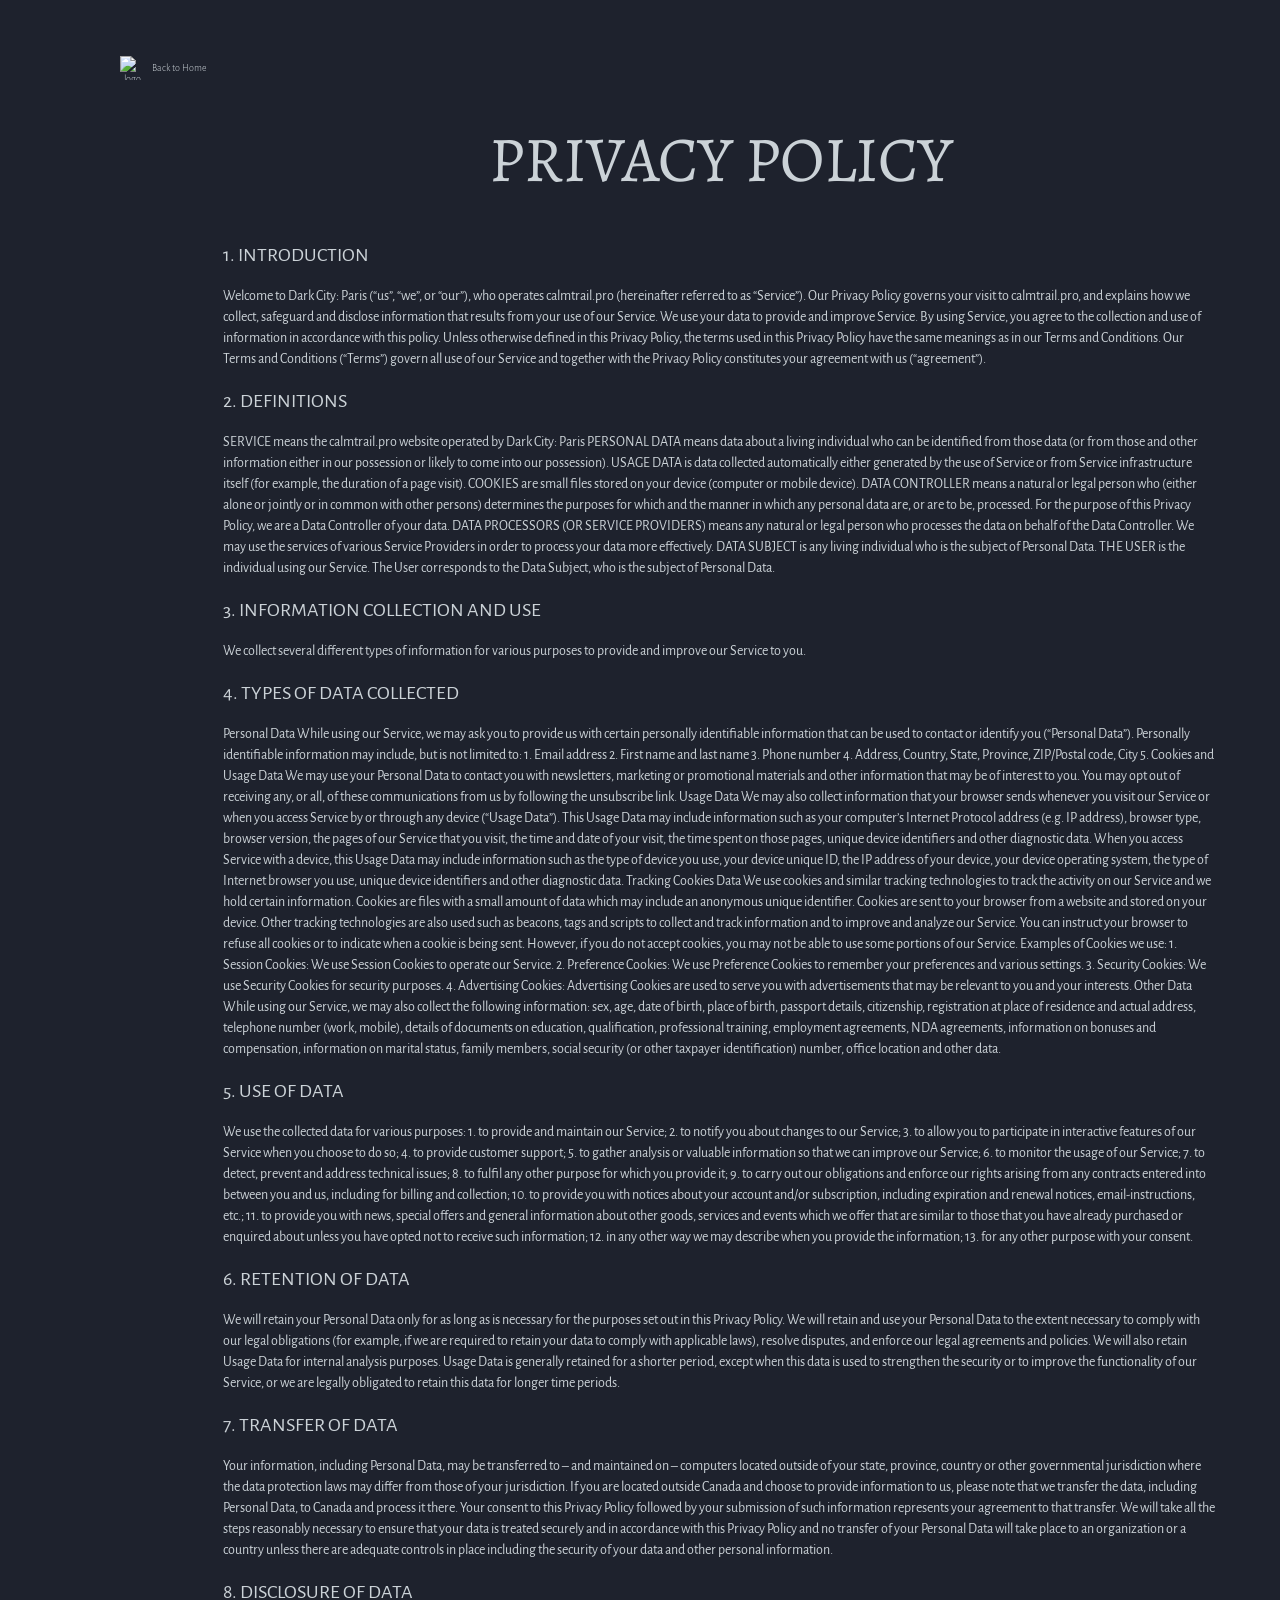
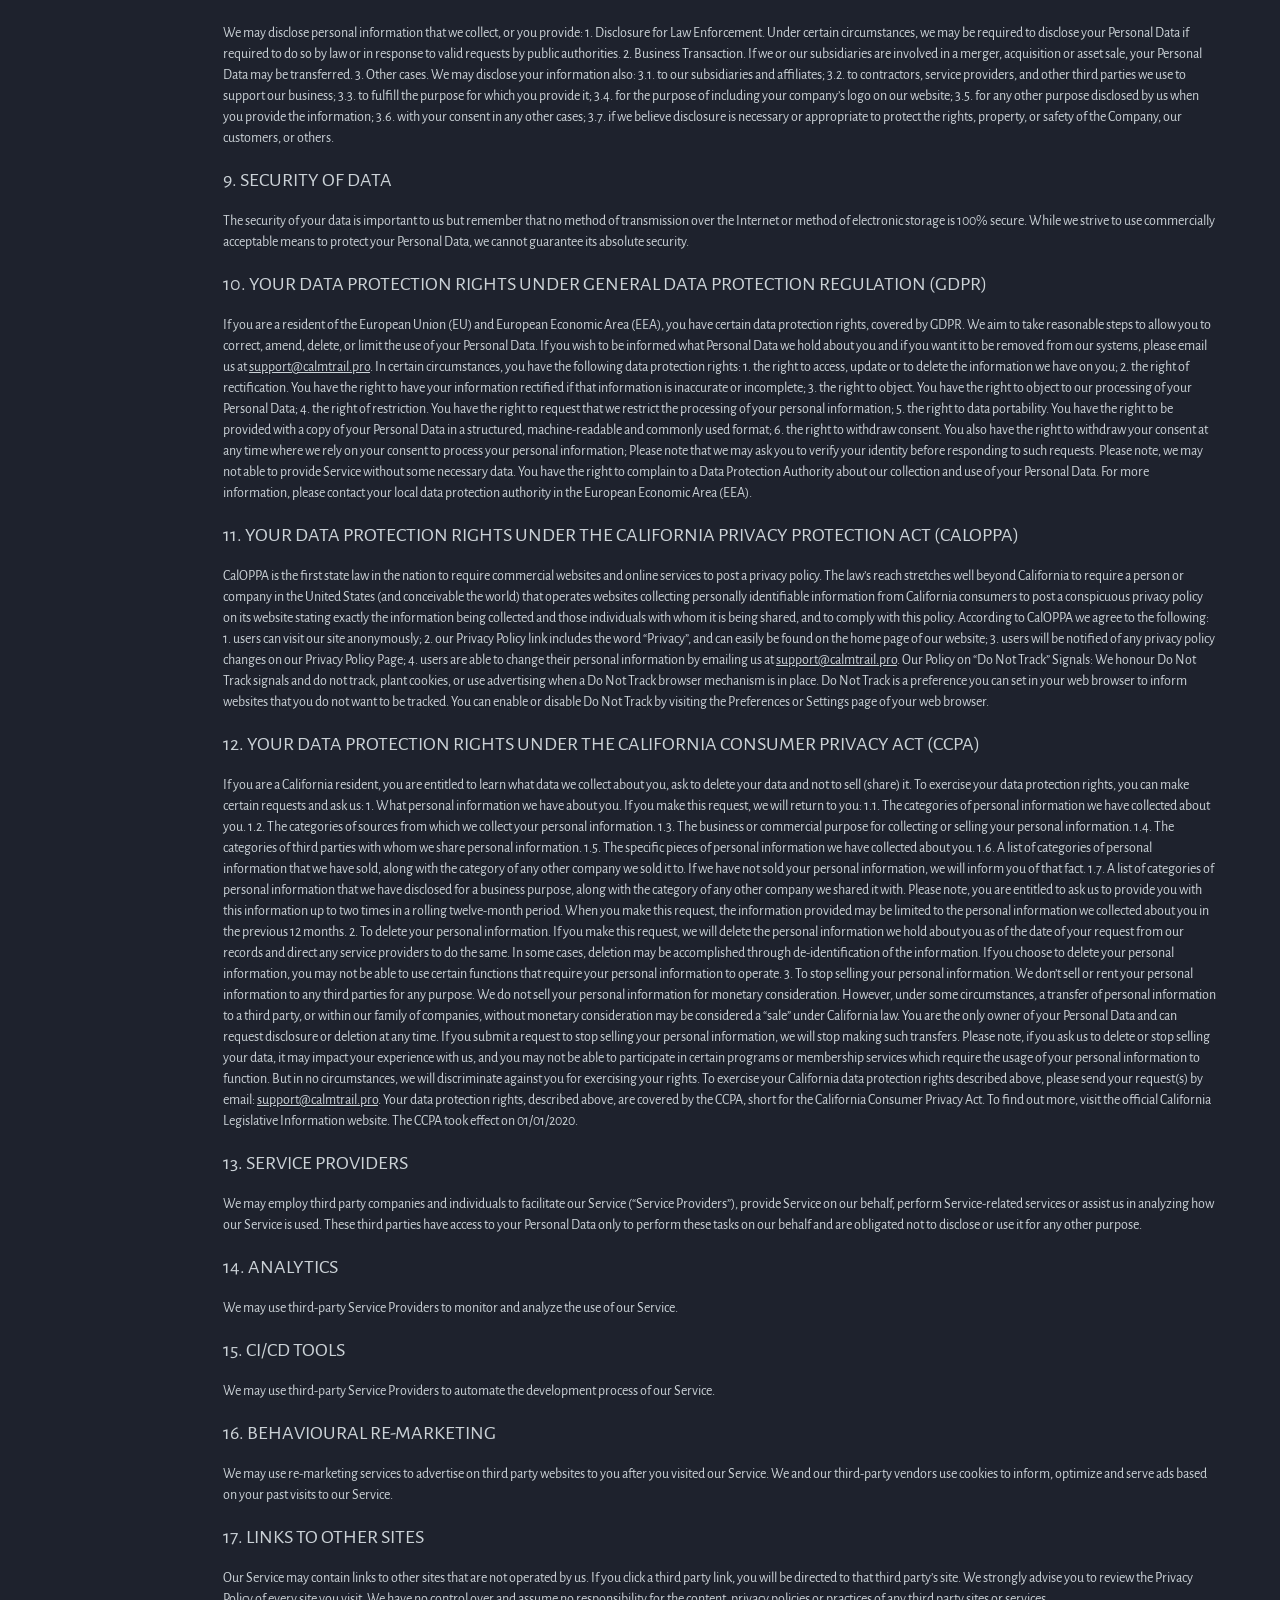
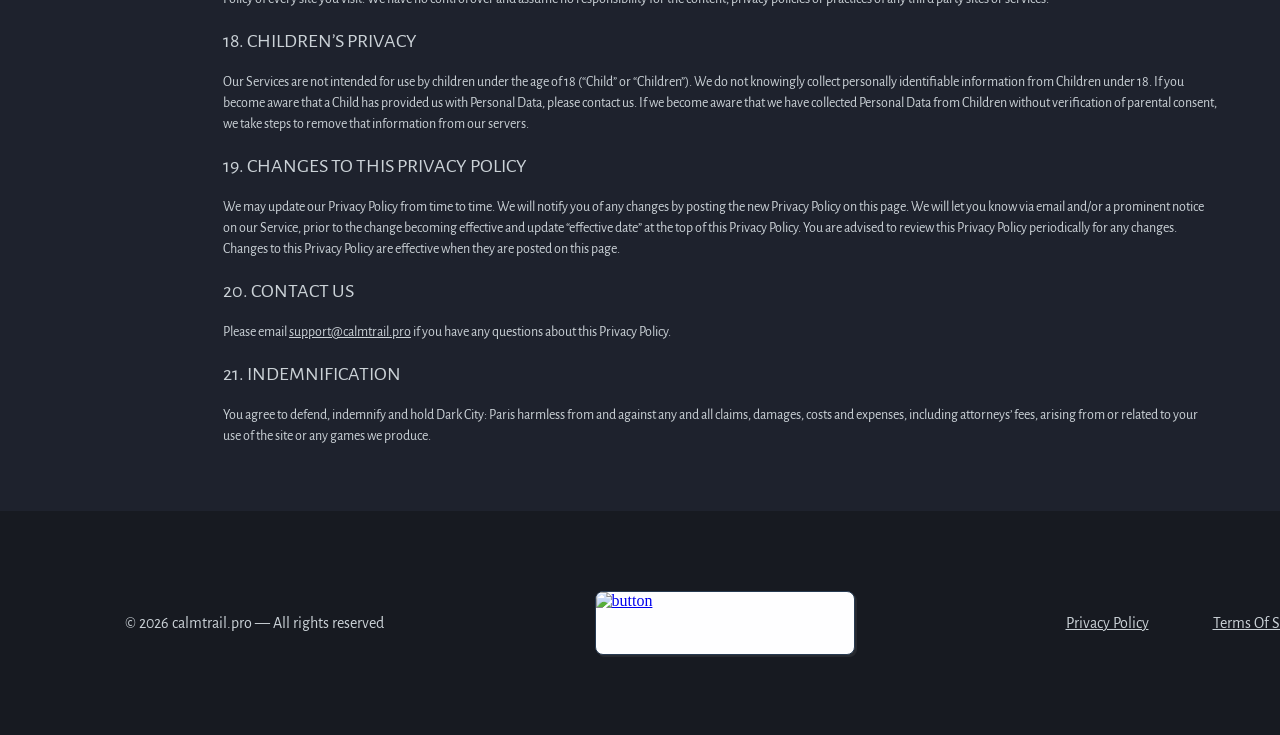
==== policy.html @ 18d8246d "1" ====
<!doctype html>
<html lang="en">
  <head>
    <meta charset="UTF-8" />
    <meta name="viewport" content="width=device-width, initial-scale=1.0" />

    <title>Privacy Policy</title>
    <link rel="icon" href="img/fav_500.png" />
    <link rel="stylesheet" type="text/css" href="slick/slick.css" />
    <link rel="stylesheet" href="css/main.css" />
  </head>

  <body>
    <header class="o-l-header o-l-header-terms">
      <div class="o-l-header-background"></div>
      <nav class="o-l-navigation">
        <ul class="o-l-navigation-list-terms">
          <li class="o-l-navigation-item">
            <a href="/" class="o-l-header-terms-img">
              <img
                class=" "
                alt="logo"
                src="img/back.png"
                style="width: 24px; height: 24px"
              />Back to Home
            </a>
          </li>
        </ul>
      </nav>
    </header>

    <main style="background: #1e222d">
      <section>
        <div class="o-l-policy-terms-container">
          <h1>Privacy Policy</h1>

          <h3>1. Introduction</h3>

          Welcome to <span class="name">Dark City: Paris</span> (“us”, “we”, or
          “our”), who operates
          <span class="app-domain">calmtrail.pro</span> (hereinafter referred to
          as “Service”). Our Privacy Policy governs your visit to
          <span class="app-domain">calmtrail.pro</span>, and explains how we
          collect, safeguard and disclose information that results from your use
          of our Service. We use your data to provide and improve Service. By
          using Service, you agree to the collection and use of information in
          accordance with this policy. Unless otherwise defined in this Privacy
          Policy, the terms used in this Privacy Policy have the same meanings
          as in our Terms and Conditions. Our Terms and Conditions (“Terms”)
          govern all use of our Service and together with the Privacy Policy
          constitutes your agreement with us (“agreement”).

          <h3>2. Definitions</h3>

          SERVICE means the
          <span class="app-domain">calmtrail.pro</span> website operated by
          <span class="name">Dark City: Paris</span> PERSONAL DATA means data
          about a living individual who can be identified from those data (or
          from those and other information either in our possession or likely to
          come into our possession). USAGE DATA is data collected automatically
          either generated by the use of Service or from Service infrastructure
          itself (for example, the duration of a page visit). COOKIES are small
          files stored on your device (computer or mobile device). DATA
          CONTROLLER means a natural or legal person who (either alone or
          jointly or in common with other persons) determines the purposes for
          which and the manner in which any personal data are, or are to be,
          processed. For the purpose of this Privacy Policy, we are a Data
          Controller of your data. DATA PROCESSORS (OR SERVICE PROVIDERS) means
          any natural or legal person who processes the data on behalf of the
          Data Controller. We may use the services of various Service Providers
          in order to process your data more effectively. DATA SUBJECT is any
          living individual who is the subject of Personal Data. THE USER is the
          individual using our Service. The User corresponds to the Data
          Subject, who is the subject of Personal Data.

          <h3>3. Information Collection and Use</h3>

          We collect several different types of information for various purposes
          to provide and improve our Service to you.

          <h3>4. Types of Data Collected</h3>

          Personal Data While using our Service, we may ask you to provide us
          with certain personally identifiable information that can be used to
          contact or identify you (“Personal Data”). Personally identifiable
          information may include, but is not limited to: 1. Email address 2.
          First name and last name 3. Phone number 4. Address, Country, State,
          Province, ZIP/Postal code, City 5. Cookies and Usage Data We may use
          your Personal Data to contact you with newsletters, marketing or
          promotional materials and other information that may be of interest to
          you. You may opt out of receiving any, or all, of these communications
          from us by following the unsubscribe link. Usage Data We may also
          collect information that your browser sends whenever you visit our
          Service or when you access Service by or through any device (“Usage
          Data”). This Usage Data may include information such as your
          computer’s Internet Protocol address (e.g. IP address), browser type,
          browser version, the pages of our Service that you visit, the time and
          date of your visit, the time spent on those pages, unique device
          identifiers and other diagnostic data. When you access Service with a
          device, this Usage Data may include information such as the type of
          device you use, your device unique ID, the IP address of your device,
          your device operating system, the type of Internet browser you use,
          unique device identifiers and other diagnostic data. Tracking Cookies
          Data We use cookies and similar tracking technologies to track the
          activity on our Service and we hold certain information. Cookies are
          files with a small amount of data which may include an anonymous
          unique identifier. Cookies are sent to your browser from a website and
          stored on your device. Other tracking technologies are also used such
          as beacons, tags and scripts to collect and track information and to
          improve and analyze our Service. You can instruct your browser to
          refuse all cookies or to indicate when a cookie is being sent.
          However, if you do not accept cookies, you may not be able to use some
          portions of our Service. Examples of Cookies we use: 1. Session
          Cookies: We use Session Cookies to operate our Service. 2. Preference
          Cookies: We use Preference Cookies to remember your preferences and
          various settings. 3. Security Cookies: We use Security Cookies for
          security purposes. 4. Advertising Cookies: Advertising Cookies are
          used to serve you with advertisements that may be relevant to you and
          your interests. Other Data While using our Service, we may also
          collect the following information: sex, age, date of birth, place of
          birth, passport details, citizenship, registration at place of
          residence and actual address, telephone number (work, mobile), details
          of documents on education, qualification, professional training,
          employment agreements, NDA agreements, information on bonuses and
          compensation, information on marital status, family members, social
          security (or other taxpayer identification) number, office location
          and other data.

          <h3>5. Use of Data</h3>

          We use the collected data for various purposes: 1. to provide and
          maintain our Service; 2. to notify you about changes to our Service;
          3. to allow you to participate in interactive features of our Service
          when you choose to do so; 4. to provide customer support; 5. to gather
          analysis or valuable information so that we can improve our Service;
          6. to monitor the usage of our Service; 7. to detect, prevent and
          address technical issues; 8. to fulfil any other purpose for which you
          provide it; 9. to carry out our obligations and enforce our rights
          arising from any contracts entered into between you and us, including
          for billing and collection; 10. to provide you with notices about your
          account and/or subscription, including expiration and renewal notices,
          email-instructions, etc.; 11. to provide you with news, special offers
          and general information about other goods, services and events which
          we offer that are similar to those that you have already purchased or
          enquired about unless you have opted not to receive such information;
          12. in any other way we may describe when you provide the information;
          13. for any other purpose with your consent.

          <h3>6. Retention of Data</h3>

          We will retain your Personal Data only for as long as is necessary for
          the purposes set out in this Privacy Policy. We will retain and use
          your Personal Data to the extent necessary to comply with our legal
          obligations (for example, if we are required to retain your data to
          comply with applicable laws), resolve disputes, and enforce our legal
          agreements and policies. We will also retain Usage Data for internal
          analysis purposes. Usage Data is generally retained for a shorter
          period, except when this data is used to strengthen the security or to
          improve the functionality of our Service, or we are legally obligated
          to retain this data for longer time periods.

          <h3>7. Transfer of Data</h3>

          Your information, including Personal Data, may be transferred to – and
          maintained on – computers located outside of your state, province,
          country or other governmental jurisdiction where the data protection
          laws may differ from those of your jurisdiction. If you are located
          outside Canada and choose to provide information to us, please note
          that we transfer the data, including Personal Data, to Canada and
          process it there. Your consent to this Privacy Policy followed by your
          submission of such information represents your agreement to that
          transfer. We will take all the steps reasonably necessary to ensure
          that your data is treated securely and in accordance with this Privacy
          Policy and no transfer of your Personal Data will take place to an
          organization or a country unless there are adequate controls in place
          including the security of your data and other personal information.

          <h3>8. Disclosure of Data</h3>

          We may disclose personal information that we collect, or you provide:
          1. Disclosure for Law Enforcement. Under certain circumstances, we may
          be required to disclose your Personal Data if required to do so by law
          or in response to valid requests by public authorities. 2. Business
          Transaction. If we or our subsidiaries are involved in a merger,
          acquisition or asset sale, your Personal Data may be transferred. 3.
          Other cases. We may disclose your information also: 3.1. to our
          subsidiaries and affiliates; 3.2. to contractors, service providers,
          and other third parties we use to support our business; 3.3. to
          fulfill the purpose for which you provide it; 3.4. for the purpose of
          including your company’s logo on our website; 3.5. for any other
          purpose disclosed by us when you provide the information; 3.6. with
          your consent in any other cases; 3.7. if we believe disclosure is
          necessary or appropriate to protect the rights, property, or safety of
          the Company, our customers, or others.

          <h3>9. Security of Data</h3>

          The security of your data is important to us but remember that no
          method of transmission over the Internet or method of electronic
          storage is 100% secure. While we strive to use commercially acceptable
          means to protect your Personal Data, we cannot guarantee its absolute
          security.

          <h3>
            10. Your Data Protection Rights Under General Data Protection
            Regulation (GDPR)
          </h3>

          If you are a resident of the European Union (EU) and European Economic
          Area (EEA), you have certain data protection rights, covered by GDPR.
          We aim to take reasonable steps to allow you to correct, amend,
          delete, or limit the use of your Personal Data. If you wish to be
          informed what Personal Data we hold about you and if you want it to be
          removed from our systems, please email us at
          <a href="mailto:support@calmtrail.pro"
            ><span class="domain">support@calmtrail.pro</span></a
          >. In certain circumstances, you have the following data protection
          rights: 1. the right to access, update or to delete the information we
          have on you; 2. the right of rectification. You have the right to have
          your information rectified if that information is inaccurate or
          incomplete; 3. the right to object. You have the right to object to
          our processing of your Personal Data; 4. the right of restriction. You
          have the right to request that we restrict the processing of your
          personal information; 5. the right to data portability. You have the
          right to be provided with a copy of your Personal Data in a
          structured, machine-readable and commonly used format; 6. the right to
          withdraw consent. You also have the right to withdraw your consent at
          any time where we rely on your consent to process your personal
          information; Please note that we may ask you to verify your identity
          before responding to such requests. Please note, we may not able to
          provide Service without some necessary data. You have the right to
          complain to a Data Protection Authority about our collection and use
          of your Personal Data. For more information, please contact your local
          data protection authority in the European Economic Area (EEA).

          <h3>
            11. Your Data Protection Rights under the California Privacy
            Protection Act (CalOPPA)
          </h3>

          CalOPPA is the first state law in the nation to require commercial
          websites and online services to post a privacy policy. The law’s reach
          stretches well beyond California to require a person or company in the
          United States (and conceivable the world) that operates websites
          collecting personally identifiable information from California
          consumers to post a conspicuous privacy policy on its website stating
          exactly the information being collected and those individuals with
          whom it is being shared, and to comply with this policy. According to
          CalOPPA we agree to the following: 1. users can visit our site
          anonymously; 2. our Privacy Policy link includes the word “Privacy”,
          and can easily be found on the home page of our website; 3. users will
          be notified of any privacy policy changes on our Privacy Policy Page;
          4. users are able to change their personal information by emailing us
          at
          <a href="mailto:support@calmtrail.pro"
            ><span class="domain">support@calmtrail.pro</span></a
          >. Our Policy on “Do Not Track” Signals: We honour Do Not Track
          signals and do not track, plant cookies, or use advertising when a Do
          Not Track browser mechanism is in place. Do Not Track is a preference
          you can set in your web browser to inform websites that you do not
          want to be tracked. You can enable or disable Do Not Track by visiting
          the Preferences or Settings page of your web browser.

          <h3>
            12. Your Data Protection Rights under the California Consumer
            Privacy Act (CCPA)
          </h3>

          If you are a California resident, you are entitled to learn what data
          we collect about you, ask to delete your data and not to sell (share)
          it. To exercise your data protection rights, you can make certain
          requests and ask us: 1. What personal information we have about you.
          If you make this request, we will return to you: 1.1. The categories
          of personal information we have collected about you. 1.2. The
          categories of sources from which we collect your personal information.
          1.3. The business or commercial purpose for collecting or selling your
          personal information. 1.4. The categories of third parties with whom
          we share personal information. 1.5. The specific pieces of personal
          information we have collected about you. 1.6. A list of categories of
          personal information that we have sold, along with the category of any
          other company we sold it to. If we have not sold your personal
          information, we will inform you of that fact. 1.7. A list of
          categories of personal information that we have disclosed for a
          business purpose, along with the category of any other company we
          shared it with. Please note, you are entitled to ask us to provide you
          with this information up to two times in a rolling twelve-month
          period. When you make this request, the information provided may be
          limited to the personal information we collected about you in the
          previous 12 months. 2. To delete your personal information. If you
          make this request, we will delete the personal information we hold
          about you as of the date of your request from our records and direct
          any service providers to do the same. In some cases, deletion may be
          accomplished through de-identification of the information. If you
          choose to delete your personal information, you may not be able to use
          certain functions that require your personal information to operate.
          3. To stop selling your personal information. We don’t sell or rent
          your personal information to any third parties for any purpose. We do
          not sell your personal information for monetary consideration.
          However, under some circumstances, a transfer of personal information
          to a third party, or within our family of companies, without monetary
          consideration may be considered a “sale” under California law. You are
          the only owner of your Personal Data and can request disclosure or
          deletion at any time. If you submit a request to stop selling your
          personal information, we will stop making such transfers. Please note,
          if you ask us to delete or stop selling your data, it may impact your
          experience with us, and you may not be able to participate in certain
          programs or membership services which require the usage of your
          personal information to function. But in no circumstances, we will
          discriminate against you for exercising your rights. To exercise your
          California data protection rights described above, please send your
          request(s) by email:
          <a href="mailto:support@calmtrail.pro"
            ><span class="domain">support@calmtrail.pro</span></a
          >. Your data protection rights, described above, are covered by the
          CCPA, short for the California Consumer Privacy Act. To find out more,
          visit the official California Legislative Information website. The
          CCPA took effect on 01/01/2020.

          <h3>13. Service Providers</h3>

          We may employ third party companies and individuals to facilitate our
          Service (“Service Providers”), provide Service on our behalf, perform
          Service-related services or assist us in analyzing how our Service is
          used. These third parties have access to your Personal Data only to
          perform these tasks on our behalf and are obligated not to disclose or
          use it for any other purpose.

          <h3>14. Analytics</h3>

          We may use third-party Service Providers to monitor and analyze the
          use of our Service.

          <h3>15. CI/CD tools</h3>

          We may use third-party Service Providers to automate the development
          process of our Service.

          <h3>16. Behavioural Re-marketing</h3>

          We may use re-marketing services to advertise on third party websites
          to you after you visited our Service. We and our third-party vendors
          use cookies to inform, optimize and serve ads based on your past
          visits to our Service.

          <h3>17. Links to Other Sites</h3>

          Our Service may contain links to other sites that are not operated by
          us. If you click a third party link, you will be directed to that
          third party’s site. We strongly advise you to review the Privacy
          Policy of every site you visit. We have no control over and assume no
          responsibility for the content, privacy policies or practices of any
          third party sites or services.

          <h3>18. Children’s Privacy</h3>

          Our Services are not intended for use by children under the age of 18
          (“Child” or “Children”). We do not knowingly collect personally
          identifiable information from Children under 18. If you become aware
          that a Child has provided us with Personal Data, please contact us. If
          we become aware that we have collected Personal Data from Children
          without verification of parental consent, we take steps to remove that
          information from our servers.

          <h3>19. Changes to This Privacy Policy</h3>

          We may update our Privacy Policy from time to time. We will notify you
          of any changes by posting the new Privacy Policy on this page. We will
          let you know via email and/or a prominent notice on our Service, prior
          to the change becoming effective and update “effective date” at the
          top of this Privacy Policy. You are advised to review this Privacy
          Policy periodically for any changes. Changes to this Privacy Policy
          are effective when they are posted on this page.

          <h3>20. Contact Us</h3>

          Please email
          <a href="mailto:support@calmtrail.pro"
            ><span class="domain">support@calmtrail.pro</span></a
          >
          if you have any questions about this Privacy Policy.

          <h3>21. Indemnification</h3>

          You agree to defend, indemnify and hold
          <span class="name">Dark City: Paris</span> harmless from and against
          any and all claims, damages, costs and expenses, including attorneys’
          fees, arising from or related to your use of the site or any games we
          produce.
        </div>
      </section>
    </main>

    <footer class="o-l-footer" style="margin: auto; background: #171a21">
      <div class="o-l-footer-container">
        <p class="o-l-footer-copyright o-l-footer-copyright-two">
          © 2026 calmtrail.pro — All rights reserved
        </p>
        <a
          target="_blank"
          href="https://play.google.com/store/apps/details?id=com.ffsvideogames.dc6&hl=en&gl=us"
        >
          <img
            class="o-l-home-img o-l-footer-img"
            src="/img/1.png"
            alt="button"
          />
        </a>

        <div class="o-l-footer-wrapper">
          <a class="o-l-footer-text" href="/policy.html">Privacy Policy</a>
          <a class="o-l-footer-text" href="/terms.html">Terms Of Service </a>
        </div>
        <p class="o-l-footer-copyright o-l-footer-copyright-one">
          © 2026 calmtrail.pro — All rights reserved
        </p>
      </div>
    </footer>
    <script src="js/mobile-menu.js"></script>
  </body>
</html>
---- css/main.css ----
@import url("https://fonts.googleapis.com/css2?family=Alegreya+SC:ital,wght@0,400;0,500;0,700;0,800;0,900;1,400;1,500;1,700;1,800;1,900&family=Alegreya+Sans:ital,wght@0,100;0,300;0,400;0,500;0,700;0,800;0,900;1,100;1,300;1,400;1,500;1,700;1,800;1,900&display=swap");

*,
*::before,
*::after {
  box-sizing: border-box;
}
html {
  scroll-behavior: smooth;
}

body {
  margin: 0;
  background: #171a21;

  color: #cbd2d7;
}

h1,
h2,
h3,
h4,
h5,
h6,
p {
  margin: 0;
}

ul,
ol {
  margin: 0;
  padding: 0;
  list-style: none;
}
dl,
dt,
dd {
  margin: 0;
  padding: 0;
}
img {
  display: block;
  height: auto;
}
figure {
  margin: 0;
  padding: 0;
  border: 0;
}
.list {
  list-style: none;
}

button,
a {
  cursor: pointer;
}

.button:hover {
  scale: 120%;
}

.o-l-header.is-open .o-l-header-background {
  left: 0;
}
.o-l-header-button-wrapper {
  margin-left: auto;
}
.o-l-header-icon {
  display: none;
}

.o-l-header-icon-button {
  display: -webkit-box;
  display: -ms-flexbox;
  display: flex;
  background-color: transparent;
  border: none;
  border-radius: 50%;
}
.o-l-navigation-list.is-open {
  right: 0;
}
.o-l-header-icon-menu {
  display: block;
}

.o-l-header-icon-button.is-open .o-l-header-icon-menu {
  display: none;
}

.o-l-header-icon-button.is-open .o-l-header-icon-close {
  display: block;
}

.o-l-header {
  position: fixed;
  width: 100%;
  z-index: 5;
  transition: background-color 0.3s ease;
  background: transparent;
  display: flex;
  height: 48px;
  background: #171a21;
}

.o-l-header-background {
  position: absolute;
  top: 0;
  right: 0;
  bottom: 0;
  left: 100%;
  z-index: -1;
  transition: left 0.3s ease;
  background: #171a21;
}
.o-l-header.is-open .o-l-header-background {
  left: 0;
}
.o-l-header-button-wrapper {
  margin-right: auto;
  display: flex;
  align-items: center;
  justify-content: space-between;
}

.o-l-header-icon-menu {
  display: block;
}

.o-l-header-icon-button.is-open .o-l-header-icon-menu {
  display: none;
}

.o-l-header-icon-button.is-open .o-l-header-icon-close {
  display: block;
}

.o-l-navigation {
  display: -ms-flexbox;
  -webkit-box-orient: vertical;
  -webkit-box-direction: normal;
  -ms-flex-direction: column;
  flex-direction: column;
  -webkit-box-align: center;
  -ms-flex-align: center;
  align-items: center;
  -webkit-box-flex: 1;
  -ms-flex: 1;
  flex: 1;
  padding: 12px 24px;
  position: relative;
}

.o-l-navigation-list {
  display: flex;
  flex-direction: column;
  align-items: center;
  position: absolute;
  top: 100%;
  right: -100%;
  width: 100%;
  height: auto;
  transition: 0.3s;
  z-index: 999;
  padding: 56px 32px;

  gap: 24px;
  background: #171a21;
}

.o-l-navigation-list.is-open {
  right: 0;
}

.o-l-navigation-link {
  transition: all 0.3s ease-in-out;
  text-decoration: none;
  background: #171a21;
  color: #cbd2d7;
  border-bottom: 1px solid transparent;
  width: 311px;
  padding-top: 8px;
  padding-bottom: 8px;
  display: block;
  text-align: center;
  font-family: Alegreya Sans;
  font-weight: 400;
  font-style: Regular;
  font-size: 16px;
  leading-trim: NONE;
  line-height: 100%;
  letter-spacing: 0%;
}

.o-l-navigation-link:hover,
.o-l-navigatioт-link:focus {
  border-bottom: 1px solid #eccf4e;
}

.o-l-header.is-open {
  background-color: transparent;
}

.o-l-navigation-img {
  display: none;
}
.o-l-header-terms {
  background-color: transparent;
  padding-top: 12px;
}
.o-l-header-terms-img {
  display: flex;
  align-items: center;
  gap: 8px;
  font-family: Alegreya Sans;
  font-weight: 300;
  font-style: Light;
  font-size: 10px;
  leading-trim: NONE;
  line-height: 150%;
  letter-spacing: 0%;
  text-align: center;
  color: #cbd2d7;
  text-decoration: none;
}
@media screen and (min-width: 1201px) {
  .o-l-navigation-img {
    display: block;
    margin-right: 440px;
  }

  .o-l-policy-terms-header-icon-menu {
    display: none;
  }
  .o-l-header-button-wrapper {
    display: none;
  }
  .o-l-header {
    width: 100%;
    height: 70px;
    padding: 0;
    display: flex;
    align-items: center;
    justify-content: center;
    z-index: 1000;
  }

  .o-l-header-icon-button {
    display: none;
  }
  .o-l-navigation {
    display: flex;
    flex-direction: row;
    flex: 1;
    padding: 0;
    width: 1440px;
    padding: 0 120px;
    margin: auto;
  }

  .o-l-navigation-list {
    background-color: transparent;
    flex-direction: row;
    display: flex;
    position: static;
    width: 1440px;
    margin: auto;
    padding-block: 0;
    flex: 1;
    gap: 0px;
    height: 0px;
    display: flex;
    justify-content: center;
    align-items: center;
    justify-content: center;
    padding: 0;
  }

  .o-l-navigation-link {
    width: fit-content;
    font-family: Alegreya Sans;
    font-weight: 400;
    font-style: Regular;
    font-size: 12px;
    leading-trim: NONE;
    line-height: 100%;
    letter-spacing: 0%;
    text-wrap: nowrap;
    padding: 8px 16px;
  }

  .o-l-navigation-item-desk {
    display: none;
  }
  .o-l-header-terms {
    background-color: transparent;
    padding-top: 56px;
  }
}

.o-l-home {
  width: 375px;
  height: 811px;
  background-repeat: no-repeat;
  background-size: cover;
  background-position: center;
  background-image: url("/img/1.\ Home\ mob.png");
  margin: auto;
}
.o-l-home-container {
  width: 375px;

  padding: 96px 26px 0px;
  margin: auto;
}

.o-l-home-title {
  font-family: Alegreya SC;
  font-weight: 400;
  font-style: Regular;
  font-size: 40px;
  leading-trim: NONE;
  line-height: 130%;
  letter-spacing: 0%;
  text-align: center;
  text-transform: uppercase;
}

.o-l-home-text {
  font-family: Alegreya SC;
  font-weight: 400;
  font-style: Regular;
  font-size: 24px;
  leading-trim: NONE;
  line-height: 150%;
  letter-spacing: 0%;
  text-align: center;
  padding: 48px 0 311px;
}
.o-l-home-img {
  transition: all 0.3s ease-in-out;
  box-shadow: 2px 2px 1px 0px #40434966;
  border: 1px solid #273a51;
  background: #fefeff;
  width: 260px;
  height: 64px;
  border-radius: 8px;
  border-width: 1px;
  margin: auto;
}

.o-l-home-img:hover {
  transform: scale(1.1);
  background: linear-gradient(180deg, #fefeff 0%, #cbd2d7 100%);
}

@media screen and (min-width: 1201px) {
  .o-l-home {
    width: auto;
    height: 848px;
    background-image: url("/img/1.\ HOME.png");
  }
  .o-l-home-container {
    width: 1440px;

    padding: 128px 0px 0px;
  }

  .o-l-home-title {
    font-family: Alegreya SC;
    font-weight: 400;
    font-style: Regular;
    font-size: 48px;
    leading-trim: NONE;
    line-height: 140%;
    letter-spacing: 0%;
    text-align: center;
    text-transform: uppercase;
  }

  .o-l-home-text {
    font-family: Alegreya SC;
    font-weight: 400;
    font-style: Regular;
    font-size: 24px;
    leading-trim: NONE;
    line-height: 150%;
    letter-spacing: 0%;
    text-align: center;
    padding: 48px 0;
  }
}

.o-l-about-container {
  width: 375px;
  padding: 64px 16px;
  margin: auto;
}
.o-l-about-title {
  font-family: Alegreya Sans;
  font-weight: 400;
  font-style: Regular;
  font-size: 12px;
  leading-trim: NONE;
  line-height: 150%;
  letter-spacing: 0%;
  text-align: center;
  color: #fefeff;
  display: flex;
  align-items: center;
  gap: 16px;
  margin-left: 4px;
}
.o-l-about-title-img {
  width: 13px;
  height: 18px;
}

.o-l-about-text {
  font-family: Alegreya Sans;
  font-weight: 400;
  font-style: Regular;
  font-size: 16px;
  leading-trim: NONE;
  line-height: 150%;
  letter-spacing: 0%;
  text-align: center;
  padding-top: 48px;
}

@media screen and (min-width: 1201px) {
  .o-l-about-container {
    width: 1440px;
    padding: 80px 120px;
  }
  .o-l-about-text {
    width: 790px;
    margin: auto;
  }
  .o-l-about-title {
    margin: 0;
  }
}
.o-l-why {
  margin: auto;
  width: 375px;
  height: 1016px;
  background-repeat: no-repeat;
  background-size: cover;
  background-position: center;
  background-image: url("/img/why/3\ How\ to\ play\ mob.png");
}

.o-l-why-container {
  width: 375px;
  margin: auto;
  padding: 64px 16px;
}
.o-l-about-title-two {
  font-family: Alegreya SC;
  font-weight: 400;
  font-style: Regular;
  font-size: 32px;
  leading-trim: NONE;
  line-height: 150%;
  letter-spacing: 0%;
  text-align: center;
  text-transform: uppercase;
  padding-top: 64px;
}
.o-l-why-list {
  padding-top: 48px;
  display: flex;
  flex-direction: column;
  gap: 16px;
}
.o-l-why-item {
  display: flex;
  justify-content: center;
  width: 343px;
  height: 64px;
  gap: 16px;
  border-radius: 8px;
  padding-top: 16px;
  padding-bottom: 16px;
  font-family: Alegreya Sans;
  font-weight: 400;
  font-style: Regular;
  font-size: 16px;
  leading-trim: NONE;
  line-height: 150%;
  letter-spacing: 0%;
  text-align: center;

  background: linear-gradient(180deg, #1e222d 0%, #171a21 100%);
}
.o-l-why-img {
  width: 32px;
}

@media screen and (min-width: 1201px) {
  .o-l-why {
    width: auto;
    height: 918px;
    background-image: url("/img/why/3\ How\ to\ Play.png");
  }
  .o-l-why-container {
    width: 1440px;
    padding: 80px 120px;
  }
  .o-l-about-title-two {
    padding-top: 48px;
  }
  .o-l-why-list {
    padding-top: 72px;
    display: flex;
    flex-direction: row;
    gap: 32px;
  }
  .o-l-why-item {
    width: 210px;
    height: 128px;
    flex-direction: column;
    gap: 16px;
    align-items: center;
    border-radius: 8px;
    padding-top: 16px;
    padding-right: 32px;
    padding-bottom: 16px;
    padding-left: 32px;
  }
}

.o-l-uniqueness {
  margin: auto;
  width: 375px;
  height: 694px;
  background-repeat: no-repeat;
  background-size: cover;
  background-position: center;
  background-image: url("/img/4\ Game\ Experience\ mob.png");
}
.o-l-uniqueness-container {
  margin: auto;
  width: 375px;
  padding: 64px 16px 0;
}

@media screen and (min-width: 1201px) {
  .o-l-uniqueness {
    width: auto;
    height: 978px;
    background-image: url("/img/4\ Game\ Experience.png");
  }
  .o-l-uniqueness-container {
    margin: auto;
    width: 1440px;
    padding: 80px 120px;
  }
  .o-l-uniqueness-text {
    width: 896px;
  }
}

.o-l-how-container {
  margin: auto;
  width: 375px;
  padding: 64px 16px;
}
.o-l-how-list {
  padding: 48px 21px 0px;
  display: flex;
  flex-direction: column;
  gap: 16px;
}

.o-l-how-item {
  display: flex;
  flex-direction: column;
  width: 293px;
  height: 289px;
  gap: 16px;
  border-radius: 8px;
  padding-top: 32px;
  padding-right: 16px;
  padding-bottom: 32px;
  padding-left: 16px;

  background: linear-gradient(180deg, #1e222d 0%, #171a21 100%);
}

.o-l-how-text {
  font-family: Alegreya Sans;
  font-weight: 400;
  font-style: Regular;
  font-size: 16px;
  leading-trim: NONE;
  line-height: 150%;
  letter-spacing: 0%;
  text-align: center;
}
.o-l-how-img {
  width: 260px;
  height: 185px;
}
@media screen and (min-width: 1201px) {
  .o-l-how-container {
    margin: auto;
    width: 1440px;
    padding: 80px 120px;
  }
  .o-l-how-list {
    padding: 48px 11px 0px;
    display: flex;
    flex-direction: row;
    gap: 32px;
  }

  .o-l-how-item {
    width: 210px;
    height: 231px;
    gap: 16px;
    border-radius: 8px;
    padding-top: 32px;
    padding-right: 16px;
    padding-bottom: 32px;
    padding-left: 16px;
  }
  .o-l-how-img {
    width: 178px;
    height: 127px;
  }
}

.o-l-reviews {
  margin: auto;
  width: 375px;
  height: 728px;
  background-repeat: no-repeat;
  background-size: cover;
  background-position: center;
  background-image: url("/img/7\ Player\ Reviews\ mob.png");
}
.o-l-reviews-container {
  margin: auto;
  padding: 64px 16px 0;
  width: 375px;
}
.o-l-reviews-list {
  padding-top: 64px;
  margin: auto;
}

.o-l-reviews-item {
  margin: 0 8px;
  background: #171a21;
  border: 1px solid #273a51;
  width: 210px;
  height: 160px;
  gap: 16px;
  border-radius: 8px;
  border-width: 1px;
  padding-top: 24px;
  padding-right: 16px;
  padding-bottom: 24px;
  padding-left: 16px;
}

.o-l-reviews-item-top {
  display: flex;
  justify-content: space-between;
  align-items: center;
}
.o-l-reviews-img {
  height: 12px;
}
.o-l-reviews-text-bold {
  font-family: Alegreya Sans;
  font-weight: 400;
  font-style: Regular;
  font-size: 16px;
  leading-trim: NONE;
  line-height: 150%;
  letter-spacing: 0%;
}

.o-l-reviews-text {
  font-family: Alegreya Sans;
  font-weight: 400;
  font-style: Regular;
  font-size: 12px;
  leading-trim: NONE;
  line-height: 150%;
  letter-spacing: 0%;
  padding-top: 16px;
}

@media screen and (min-width: 1201px) {
  .o-l-reviews {
    width: auto;
    height: 1086px;
    background-image: url("/img/7\ Player\ Reviews.png");
  }
  .o-l-reviews-container {
    margin: auto;
    padding: 80px 120px;
    width: 1440px;
  }
  .o-l-reviews-list {
    padding-top: 48px;
    margin: auto;
  }

  .o-l-reviews-item {
    margin: 0 16px;
  }
}

.o-l-faq-container {
  padding: 64px 16px;
  width: 375px;
  margin: auto;
}
.o-l-faq-list {
  padding-top: 48px;
  display: flex;
  flex-direction: column;
  gap: 16px;
}

.o-l-faq-item {
  padding: 8px 4px 0;
}

.o-l-faq-question {
  display: flex;
  justify-content: space-between;
  align-items: center;
  padding-bottom: 8px;
  border-bottom: 1px solid #273a51;
  font-family: Alegreya Sans;
  font-weight: 400;
  font-style: Regular;
  font-size: 24px;
  leading-trim: NONE;
  line-height: 150%;
  letter-spacing: 0%;
}

.o-l-faq-answer {
  font-family: Alegreya Sans;
  font-weight: 400;
  font-style: Regular;
  font-size: 16px;
  leading-trim: NONE;
  line-height: 150%;
  letter-spacing: 0%;
}
.o-l-toggle-button {
  background: none;
  border: none;
  cursor: pointer;
}

.o-l-toggle-button img {
  transition: transform 0.3s ease;
  width: 24px;
}
.o-l-faq-answer {
  max-height: 0;
  overflow: hidden;
  transition:
    max-height 0.4s ease,
    opacity 0.4s ease;
  opacity: 0;
}

.o-l-faq-answer.open {
  max-height: 200px;
  opacity: 1;
  padding-top: 16px;
}

.o-l-toggle-button img.rotated {
  transform: rotate(180deg);
}
@media screen and (min-width: 1201px) {
  .o-l-faq-container {
    padding: 80px 120px;
    width: 1440px;
    margin: auto;
  }
  .o-l-faq-list {
    padding: 48px 71px;
  }

  .o-l-faq-item {
    padding: 8px 4px 0;
  }

  .o-l-faq-question {
    display: flex;
    justify-content: space-between;
    align-items: center;
    padding-bottom: 8px;
    border-bottom: 1px solid #273a51;
    font-family: Alegreya Sans;
    font-weight: 400;
    font-style: Regular;
    font-size: 24px;
    leading-trim: NONE;
    line-height: 150%;
    letter-spacing: 0%;
  }

  .o-l-faq-answer {
    font-family: Alegreya Sans;
    font-weight: 400;
    font-style: Regular;
    font-size: 16px;
    leading-trim: NONE;
    line-height: 150%;
    letter-spacing: 0%;
  }
}

.o-l-gallery-container {
  width: 375px;
  margin: auto;
  padding: 64px 16px;
}
.o-l-gallery-list {
  width: auto;
  padding-top: 48px;
  margin: auto;
}

.o-l-gallery-item {
  width: 303px;
  overflow: hidden;
  position: relative;
  margin: 0 10px;
}

.o-l-gallery-image {
  width: 100%;
  height: 100%;
  object-fit: cover;
  object-position: center;
}
.o-l-gallery-button-container {
  display: none;
}
@media screen and (min-width: 1201px) {
  .o-l-gallery-button-container {
    display: flex;
    align-items: center;
    justify-content: center;
    gap: 32px;
  }

  .o-l-gallery-button {
    background-color: transparent;
    border: none;
    padding: 0;
    -webkit-transition: scale 0.3s ease;
    transition: scale 0.3s ease;
  }
  .o-l-gallery-button-icon {
    width: 56px;
    height: 56px;
  }
  .o-l-gallery-button:hover {
    scale: 120%;
  }

  .o-l-gallery-container {
    width: 1440px;
    margin: auto;
    padding: 80px 120px;
    position: relative;
  }
  .o-l-gallery-list {
    width: auto;
    padding: 48px 20px;
    margin: auto;
  }
  .o-l-gallery-item {
    width: 560px;

    margin: 0 8px;
  }
  .o-l-gallery-list-left {
    position: absolute;
    top: 373px;
    left: 120px;
  }
  .o-l-gallery-list-right {
    position: absolute;
    top: 373px;

    right: 120px;
  }
}

.o-l-features {
  margin: auto;
  width: 375px;
  height: 469px;
  background-image: url("/img/9\ contact\ mob.png");
  background-repeat: no-repeat;
  background-size: cover;
  background-position: bottom;
}
.o-l-features-container {
  width: 375px;
  margin: auto;
  padding: 64px 16px;
}

.o-l-features-item {
  display: flex;
  align-items: center;
  justify-content: center;
  gap: 32px;
  padding-top: 48px;

  text-decoration: none;
}

.o-l-features-img {
  width: 24px;
}

.o-l-features-text {
  font-family: Alegreya Sans;
  font-weight: 400;
  font-style: Regular;
  font-size: 24px;
  leading-trim: NONE;
  line-height: 150%;
  letter-spacing: 0%;
  text-align: center;
  color: #cbd2d7;
  text-decoration: none;
}

@media screen and (min-width: 1201px) {
  .o-l-features {
    width: auto;
    height: 1028px;
    background-image: url("/img/9\ Contact.png");
  }
  .o-l-features-container {
    width: 1440px;
    margin: auto;
    padding: 80px 120px;
  }
}

.o-l-policy-terms-container {
  padding: 104px 16px 48px;
  width: 375px;
  margin: auto;
  font-family: Alegreya Sans;
  font-weight: 400;
  font-style: Regular;
  font-size: 14px;
  leading-trim: NONE;
  line-height: 150%;
  letter-spacing: 0%;
}

.o-l-policy-terms-container h1 {
  font-family: Alegreya SC;
  font-weight: 400;
  font-style: Regular;
  font-size: 32px;
  leading-trim: NONE;
  line-height: 100%;
  letter-spacing: 0%;
  text-transform: uppercase;
  text-align: center;
  margin-bottom: 48px;
}
.o-l-policy-terms-container h3 {
  font-family: Alegreya Sans;
  font-weight: 400;
  font-style: Regular;
  font-size: 20px;
  leading-trim: NONE;
  line-height: 150%;
  letter-spacing: 0%;
  text-transform: uppercase;
  margin: 16px 0;
}
.o-l-policy-terms-container h2 {
  font-family: Alegreya Sans;
  font-weight: 400;
  font-style: Regular;
  font-size: 20px;
  leading-trim: NONE;
  line-height: 150%;
  letter-spacing: 0%;
  text-transform: uppercase;
  margin: 16px 0;
}
.o-l-policy-terms-container ul {
  list-style-type: disc;
  margin-left: 20px;
  margin-bottom:;
}
.o-l-policy-terms-container p {
  margin-bottom:;
}
.domain {
  color: #cbd2d7;
  font-family: Alegreya Sans;
  font-weight: 400;
  font-style: Regular;
  font-size: 14px;
  leading-trim: NONE;
  line-height: 150%;
  letter-spacing: 0%;
  text-decoration: underline;
  text-decoration-style: solid;
  text-decoration-offset: 0%;
  text-decoration-thickness: 0%;
  text-decoration-skip-ink: auto;
}
@media screen and (min-width: 1201px) {
  .o-l-policy-terms-container {
    padding: 128px 223px 64px;
    width: 1440px;
  }
  .o-l-policy-terms-container h1 {
    font-family: Alegreya SC;
    font-weight: 400;
    font-style: Regular;
    font-size: 64px;
    leading-trim: NONE;
    line-height: 100%;
    letter-spacing: 0%;
    text-transform: uppercase;
  }
}

.o-l-footer-container {
  width: 375px;
  padding: 64px 0 58px;
  margin: auto;
  display: flex;
  flex-direction: column;
  justify-content: center;
  align-items: center;
  gap: 32px;
}

.o-l-footer-wrapper {
  display: flex;
  flex-direction: row;
  align-items: center;
  gap: 32px;
  font-family: Alegreya Sans;
  font-weight: 400;
  font-style: Regular;
  font-size: 16px;
  leading-trim: NONE;
  line-height: 150%;
  letter-spacing: 0%;
  text-decoration: underline;
  text-decoration-style: solid;
  text-decoration-offset: 0%;
  text-decoration-thickness: 0%;
  text-decoration-skip-ink: auto;
}

.o-l-footer-text {
  text-decoration: none;
  color: inherit;
}

.o-l-footer-copyright {
  font-family: Alegreya Sans;
  font-weight: 400;
  font-style: Regular;
  font-size: 16px;
  leading-trim: NONE;
  line-height: 150%;
  letter-spacing: 0%;
  text-align: center;
}
.o-l-footer-copyright-two {
  display: none;
}
.o-l-footer-img {
  width: 260px;
}
@media screen and (min-width: 1201px) {
  .o-l-footer-container {
    width: 1440px;
    padding: 80px 120px;
    display: flex;
    flex-direction: row;

    gap: 211px;
  }

  .o-l-footer-wrapper {
    gap: 64px;
  }

  .o-l-footer-copyright-two {
    display: block;
  }
  .o-l-footer-copyright-one {
    display: none;
  }
}
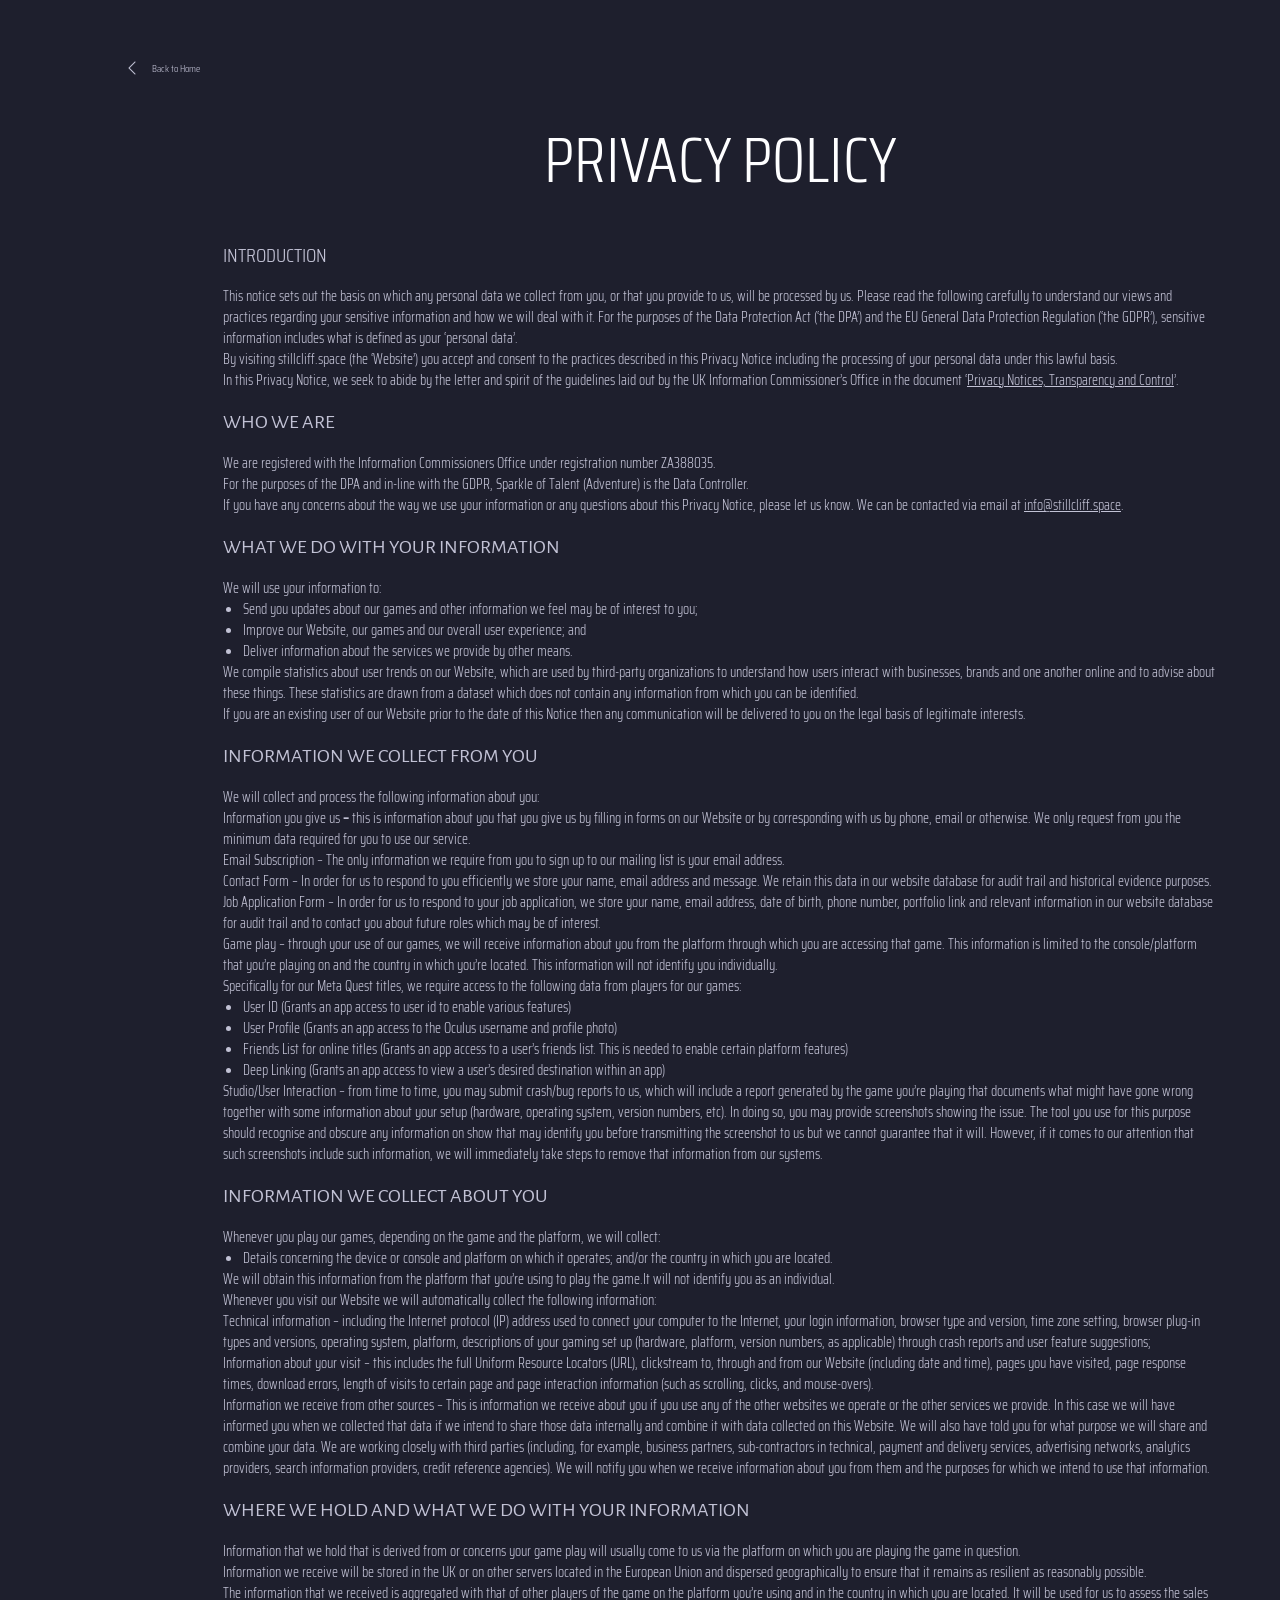
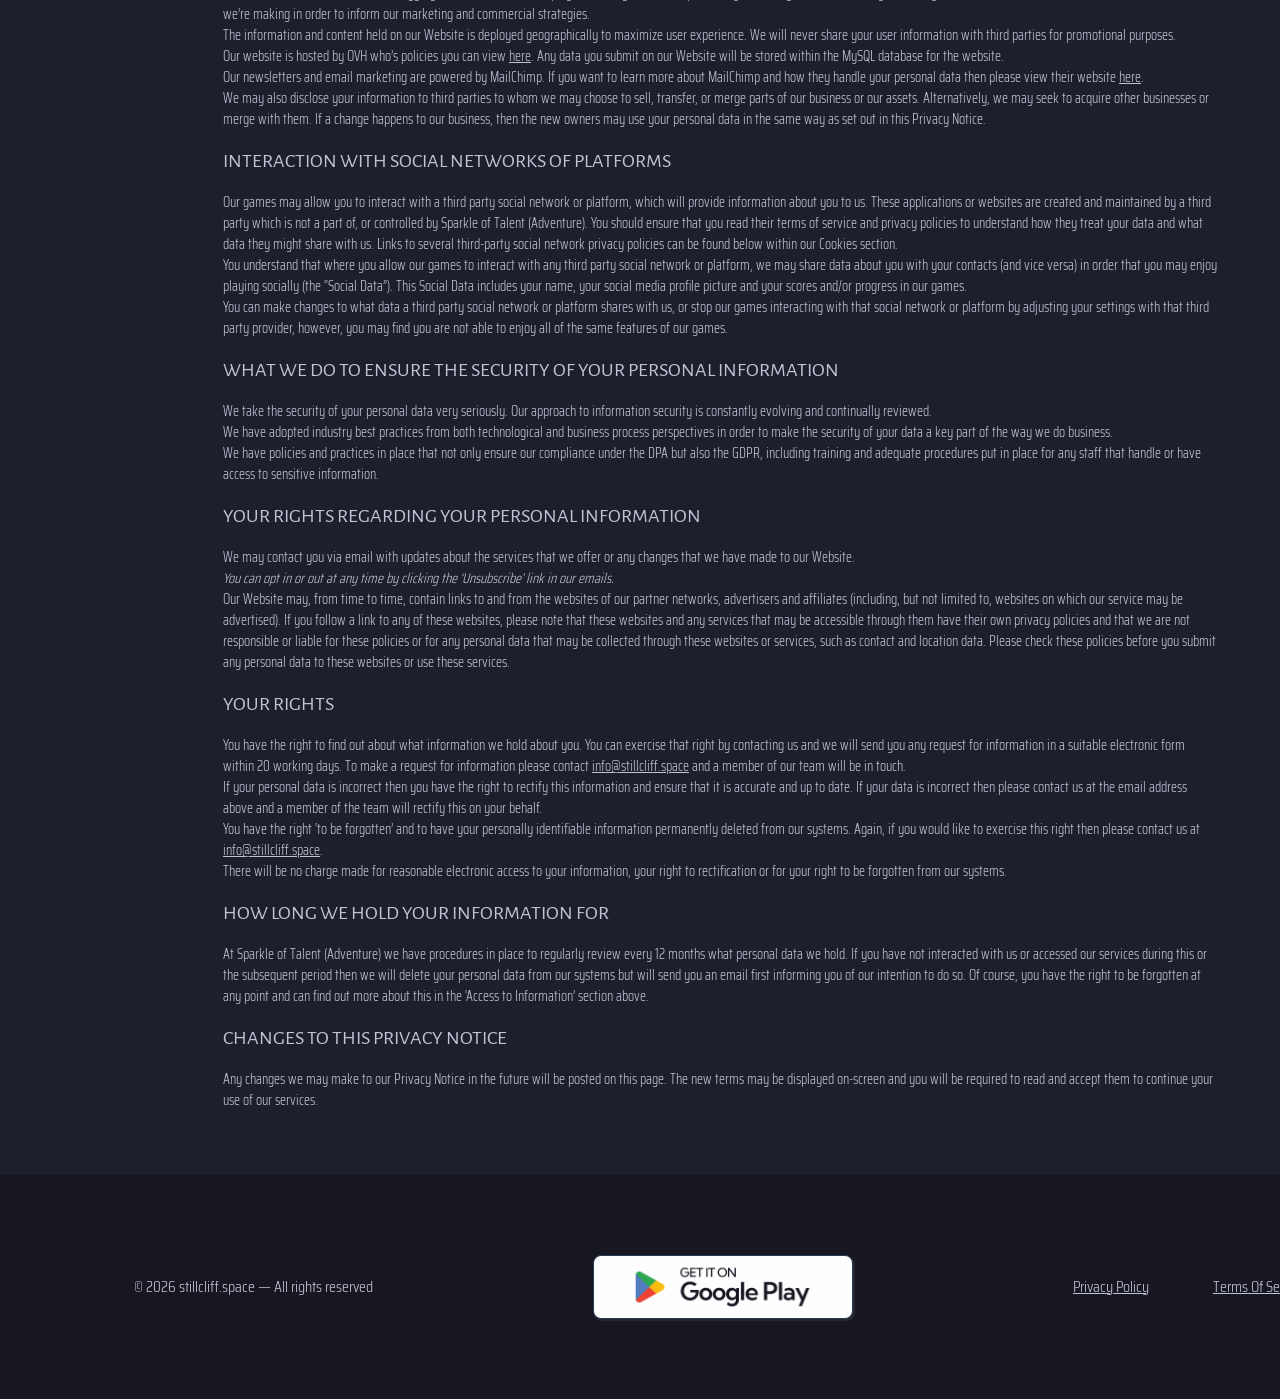
==== commit 2dd0fdcb: "1" ====
--- a/policy.html
+++ b/policy.html
@@ -29,375 +29,408 @@
       </nav>
     </header>
 
-    <main style="background: #1e222d">
+    <main style="background: #1e1f2d">
       <section>
         <div class="o-l-policy-terms-container">
           <h1>Privacy Policy</h1>
 
-          <h3>1. Introduction</h3>
-
-          Welcome to <span class="name">Dark City: Paris</span> (“us”, “we”, or
-          “our”), who operates
-          <span class="app-domain">calmtrail.pro</span> (hereinafter referred to
-          as “Service”). Our Privacy Policy governs your visit to
-          <span class="app-domain">calmtrail.pro</span>, and explains how we
-          collect, safeguard and disclose information that results from your use
-          of our Service. We use your data to provide and improve Service. By
-          using Service, you agree to the collection and use of information in
-          accordance with this policy. Unless otherwise defined in this Privacy
-          Policy, the terms used in this Privacy Policy have the same meanings
-          as in our Terms and Conditions. Our Terms and Conditions (“Terms”)
-          govern all use of our Service and together with the Privacy Policy
-          constitutes your agreement with us (“agreement”).
-
-          <h3>2. Definitions</h3>
-
-          SERVICE means the
-          <span class="app-domain">calmtrail.pro</span> website operated by
-          <span class="name">Dark City: Paris</span> PERSONAL DATA means data
-          about a living individual who can be identified from those data (or
-          from those and other information either in our possession or likely to
-          come into our possession). USAGE DATA is data collected automatically
-          either generated by the use of Service or from Service infrastructure
-          itself (for example, the duration of a page visit). COOKIES are small
-          files stored on your device (computer or mobile device). DATA
-          CONTROLLER means a natural or legal person who (either alone or
-          jointly or in common with other persons) determines the purposes for
-          which and the manner in which any personal data are, or are to be,
-          processed. For the purpose of this Privacy Policy, we are a Data
-          Controller of your data. DATA PROCESSORS (OR SERVICE PROVIDERS) means
-          any natural or legal person who processes the data on behalf of the
-          Data Controller. We may use the services of various Service Providers
-          in order to process your data more effectively. DATA SUBJECT is any
-          living individual who is the subject of Personal Data. THE USER is the
-          individual using our Service. The User corresponds to the Data
-          Subject, who is the subject of Personal Data.
-
-          <h3>3. Information Collection and Use</h3>
-
-          We collect several different types of information for various purposes
-          to provide and improve our Service to you.
-
-          <h3>4. Types of Data Collected</h3>
-
-          Personal Data While using our Service, we may ask you to provide us
-          with certain personally identifiable information that can be used to
-          contact or identify you (“Personal Data”). Personally identifiable
-          information may include, but is not limited to: 1. Email address 2.
-          First name and last name 3. Phone number 4. Address, Country, State,
-          Province, ZIP/Postal code, City 5. Cookies and Usage Data We may use
-          your Personal Data to contact you with newsletters, marketing or
-          promotional materials and other information that may be of interest to
-          you. You may opt out of receiving any, or all, of these communications
-          from us by following the unsubscribe link. Usage Data We may also
-          collect information that your browser sends whenever you visit our
-          Service or when you access Service by or through any device (“Usage
-          Data”). This Usage Data may include information such as your
-          computer’s Internet Protocol address (e.g. IP address), browser type,
-          browser version, the pages of our Service that you visit, the time and
-          date of your visit, the time spent on those pages, unique device
-          identifiers and other diagnostic data. When you access Service with a
-          device, this Usage Data may include information such as the type of
-          device you use, your device unique ID, the IP address of your device,
-          your device operating system, the type of Internet browser you use,
-          unique device identifiers and other diagnostic data. Tracking Cookies
-          Data We use cookies and similar tracking technologies to track the
-          activity on our Service and we hold certain information. Cookies are
-          files with a small amount of data which may include an anonymous
-          unique identifier. Cookies are sent to your browser from a website and
-          stored on your device. Other tracking technologies are also used such
-          as beacons, tags and scripts to collect and track information and to
-          improve and analyze our Service. You can instruct your browser to
-          refuse all cookies or to indicate when a cookie is being sent.
-          However, if you do not accept cookies, you may not be able to use some
-          portions of our Service. Examples of Cookies we use: 1. Session
-          Cookies: We use Session Cookies to operate our Service. 2. Preference
-          Cookies: We use Preference Cookies to remember your preferences and
-          various settings. 3. Security Cookies: We use Security Cookies for
-          security purposes. 4. Advertising Cookies: Advertising Cookies are
-          used to serve you with advertisements that may be relevant to you and
-          your interests. Other Data While using our Service, we may also
-          collect the following information: sex, age, date of birth, place of
-          birth, passport details, citizenship, registration at place of
-          residence and actual address, telephone number (work, mobile), details
-          of documents on education, qualification, professional training,
-          employment agreements, NDA agreements, information on bonuses and
-          compensation, information on marital status, family members, social
-          security (or other taxpayer identification) number, office location
-          and other data.
-
-          <h3>5. Use of Data</h3>
-
-          We use the collected data for various purposes: 1. to provide and
-          maintain our Service; 2. to notify you about changes to our Service;
-          3. to allow you to participate in interactive features of our Service
-          when you choose to do so; 4. to provide customer support; 5. to gather
-          analysis or valuable information so that we can improve our Service;
-          6. to monitor the usage of our Service; 7. to detect, prevent and
-          address technical issues; 8. to fulfil any other purpose for which you
-          provide it; 9. to carry out our obligations and enforce our rights
-          arising from any contracts entered into between you and us, including
-          for billing and collection; 10. to provide you with notices about your
-          account and/or subscription, including expiration and renewal notices,
-          email-instructions, etc.; 11. to provide you with news, special offers
-          and general information about other goods, services and events which
-          we offer that are similar to those that you have already purchased or
-          enquired about unless you have opted not to receive such information;
-          12. in any other way we may describe when you provide the information;
-          13. for any other purpose with your consent.
-
-          <h3>6. Retention of Data</h3>
-
-          We will retain your Personal Data only for as long as is necessary for
-          the purposes set out in this Privacy Policy. We will retain and use
-          your Personal Data to the extent necessary to comply with our legal
-          obligations (for example, if we are required to retain your data to
-          comply with applicable laws), resolve disputes, and enforce our legal
-          agreements and policies. We will also retain Usage Data for internal
-          analysis purposes. Usage Data is generally retained for a shorter
-          period, except when this data is used to strengthen the security or to
-          improve the functionality of our Service, or we are legally obligated
-          to retain this data for longer time periods.
-
-          <h3>7. Transfer of Data</h3>
-
-          Your information, including Personal Data, may be transferred to – and
-          maintained on – computers located outside of your state, province,
-          country or other governmental jurisdiction where the data protection
-          laws may differ from those of your jurisdiction. If you are located
-          outside Canada and choose to provide information to us, please note
-          that we transfer the data, including Personal Data, to Canada and
-          process it there. Your consent to this Privacy Policy followed by your
-          submission of such information represents your agreement to that
-          transfer. We will take all the steps reasonably necessary to ensure
-          that your data is treated securely and in accordance with this Privacy
-          Policy and no transfer of your Personal Data will take place to an
-          organization or a country unless there are adequate controls in place
-          including the security of your data and other personal information.
-
-          <h3>8. Disclosure of Data</h3>
-
-          We may disclose personal information that we collect, or you provide:
-          1. Disclosure for Law Enforcement. Under certain circumstances, we may
-          be required to disclose your Personal Data if required to do so by law
-          or in response to valid requests by public authorities. 2. Business
-          Transaction. If we or our subsidiaries are involved in a merger,
-          acquisition or asset sale, your Personal Data may be transferred. 3.
-          Other cases. We may disclose your information also: 3.1. to our
-          subsidiaries and affiliates; 3.2. to contractors, service providers,
-          and other third parties we use to support our business; 3.3. to
-          fulfill the purpose for which you provide it; 3.4. for the purpose of
-          including your company’s logo on our website; 3.5. for any other
-          purpose disclosed by us when you provide the information; 3.6. with
-          your consent in any other cases; 3.7. if we believe disclosure is
-          necessary or appropriate to protect the rights, property, or safety of
-          the Company, our customers, or others.
-
-          <h3>9. Security of Data</h3>
-
-          The security of your data is important to us but remember that no
-          method of transmission over the Internet or method of electronic
-          storage is 100% secure. While we strive to use commercially acceptable
-          means to protect your Personal Data, we cannot guarantee its absolute
-          security.
+          <h2>Introduction</h2>
+
+          <p>
+            This notice sets out the basis on which any personal data we collect
+            from you, or that you provide to us, will be processed by us. Please
+            read the following carefully to understand our views and practices
+            regarding your sensitive information and how we will deal with it.
+            For the purposes of the Data Protection Act (‘the DPA’) and the EU
+            General Data Protection Regulation (‘the GDPR’), sensitive
+            information includes what is defined as your ‘personal data’.
+          </p>
+          <p>
+            By visiting <span class="app-domain">stillcliff.space</span> (the
+            ‘Website’) you accept and consent to the practices described in this
+            Privacy Notice including the processing of your personal data under
+            this lawful basis.
+          </p>
+          <p>
+            In this Privacy Notice, we seek to abide by the letter and spirit of
+            the guidelines laid out by the UK Information Commissioner’s Office
+            in the document ‘<a
+              class="domain"
+              href="https://ico.org.uk/about-the-ico/privacy-notices-transparency-and-control/"
+              target="_blank"
+              rel="noopener noreferrer"
+              title="ICO Privacy Notices, Transparency and Control"
+              >Privacy Notices, Transparency and Control</a
+            >’.
+          </p>
+
+          <h3>Who We Are</h3>
+
+          <p>
+            We are registered with the Information Commissioners Office under
+            registration number ZA388035.
+          </p>
+          <p>
+            For the purposes of the DPA and in-line with the GDPR,
+            <span class="name">Sparkle of Talent (Adventure)</span> is the Data
+            Controller.
+          </p>
+          <p>
+            If you have any concerns about the way we use your information or
+            any questions about this Privacy Notice, please let us know. We can
+            be contacted via email at
+            <a href="mailto:info@stillcliff.space"
+              ><span class="domain">info@stillcliff.space</span></a
+            >.
+          </p>
+
+          <h3>What we do with your information</h3>
+
+          <p>We will use your information to:</p>
+          <ul>
+            <li>
+              Send you updates about our games and other information we feel may
+              be of interest to you;
+            </li>
+            <li>
+              Improve our Website, our games and our overall user experience;
+              and
+            </li>
+            <li>
+              Deliver information about the services we provide by other means.
+            </li>
+          </ul>
+          <p>
+            We compile statistics about user trends on our Website, which are
+            used by third-party organizations to understand how users interact
+            with businesses, brands and one another online and to advise about
+            these things. These statistics are drawn from a dataset which does
+            not contain any information from which you can be identified.
+          </p>
+          <p>
+            If you are an existing user of our Website prior to the date of this
+            Notice then any communication will be delivered to you on the legal
+            basis of legitimate interests.
+          </p>
+
+          <h3>Information we collect from you</h3>
+
+          <p>
+            We will collect and process the following information about you:
+          </p>
+          <p>
+            Information you give us<strong> – </strong>this is information about
+            you that you give us by filling in forms on our Website or by
+            corresponding with us by phone, email or otherwise. We only request
+            from you the minimum data required for you to use our service.
+          </p>
+          <p>
+            Email Subscription – The only information we require from you to
+            sign up to our mailing list is your email address.
+          </p>
+          <p>
+            Contact Form – In order for us to respond to you efficiently we
+            store your name, email address and message. We retain this data in
+            our website database for audit trail and historical evidence
+            purposes.
+          </p>
+          <p>
+            Job Application Form – In order for us to respond to your job
+            application, we store your name, email address, date of birth, phone
+            number, portfolio link and relevant information in our website
+            database for audit trail and to contact you about future roles which
+            may be of interest.
+          </p>
+          <p>
+            Game play – through your use of our games, we will receive
+            information about you from the platform through which you are
+            accessing that game. This information is limited to the
+            console/platform that you’re playing on and the country in which
+            you’re located. This information will not identify you individually.
+          </p>
+          <p>
+            Specifically for our Meta Quest titles, we require access to the
+            following data from players for our games:
+          </p>
+          <ul>
+            <li>
+              User ID (Grants an app access to user id to enable various
+              features)
+            </li>
+            <li>
+              User Profile (Grants an app access to the Oculus username and
+              profile photo)
+            </li>
+            <li>
+              Friends List for online titles (Grants an app access to a user’s
+              friends list. This is needed to enable certain platform features)
+            </li>
+            <li>
+              Deep Linking (Grants an app access to view a user’s desired
+              destination within an app)
+            </li>
+          </ul>
+          <p>
+            Studio/User Interaction – from time to time, you may submit
+            crash/bug reports to us, which will include a report generated by
+            the game you’re playing that documents what might have gone wrong
+            together with some information about your setup (hardware, operating
+            system, version numbers, etc). In doing so, you may provide
+            screenshots showing the issue. The tool you use for this purpose
+            should recognise and obscure any information on show that may
+            identify you before transmitting the screenshot to us but we cannot
+            guarantee that it will. However, if it comes to our attention that
+            such screenshots include such information, we will immediately take
+            steps to remove that information from our systems.
+          </p>
+
+          <h3>Information we collect about you</h3>
+
+          <p>
+            Whenever you play our games, depending on the game and the platform,
+            we will collect:
+          </p>
+          <ul>
+            <li>
+              Details concerning the device or console and platform on which it
+              operates; and/or the country in which you are located.
+            </li>
+          </ul>
+          <p>
+            <span
+              >We will obtain this information from the platform that you’re
+              using to play the game.It will not identify you as an
+              individual.</span
+            >
+          </p>
+          <p>
+            Whenever you visit our Website we will automatically collect the
+            following information:
+          </p>
+          <p>
+            Technical information – including the Internet protocol (IP) address
+            used to connect your computer to the Internet, your login
+            information, browser type and version, time zone setting, browser
+            plug-in types and versions, operating system, platform, descriptions
+            of your gaming set up (hardware, platform, version numbers, as
+            applicable) through crash reports and user feature suggestions;
+          </p>
+          <p>
+            Information about your visit – this includes the full Uniform
+            Resource Locators (URL), clickstream to, through and from our
+            Website (including date and time), pages you have visited, page
+            response times, download errors, length of visits to certain page
+            and page interaction information (such as scrolling, clicks, and
+            mouse-overs).
+          </p>
+          <p>
+            Information we receive from other sources – This is information we
+            receive about you if you use any of the other websites we operate or
+            the other services we provide. In this case we will have informed
+            you when we collected that data if we intend to share those data
+            internally and combine it with data collected on this Website. We
+            will also have told you for what purpose we will share and combine
+            your data. We are working closely with third parties (including, for
+            example, business partners, sub-contractors in technical, payment
+            and delivery services, advertising networks, analytics providers,
+            search information providers, credit reference agencies). We will
+            notify you when we receive information about you from them and the
+            purposes for which we intend to use that information.
+          </p>
+
+          <h3>Where we hold and what we do with your information</h3>
+
+          <p>
+            Information that we hold that is derived from or concerns your game
+            play will usually come to us via the platform on which you are
+            playing the game in question.
+          </p>
+          <p>
+            Information we receive will be stored in the UK or on other servers
+            located in the European Union and dispersed geographically to ensure
+            that it remains as resilient as reasonably possible.
+          </p>
+          <p>
+            The information that we received is aggregated with that of other
+            players of the game on the platform you’re using and in the country
+            in which you are located. It will be used for us to assess the sales
+            we’re making in order to inform our marketing and commercial
+            strategies.
+          </p>
+          <p>
+            The information and content held on our Website is deployed
+            geographically to maximize user experience. We will never share your
+            user information with third parties for promotional purposes.
+          </p>
+          <p>
+            Our website is hosted by OVH who’s policies you can view
+            <a
+              class="domain"
+              href="https://www.ovh.co.uk/personal-data-protection/"
+              target="_blank"
+              rel="noopener noreferrer"
+              title="OVH Personal Data Protection"
+              >here</a
+            >. Any data you submit on our Website will be stored within the
+            MySQL database for the website.
+          </p>
+          <p>
+            Our newsletters and email marketing are powered by MailChimp. If you
+            want to learn more about MailChimp and how they handle your personal
+            data then please view their website
+            <a href="http://mailchimp.com/">here</a>.
+          </p>
+          <p>
+            We may also disclose your information to third parties to whom we
+            may choose to sell, transfer, or merge parts of our business or our
+            assets. Alternatively, we may seek to acquire other businesses or
+            merge with them. If a change happens to our business, then the new
+            owners may use your personal data in the same way as set out in this
+            Privacy Notice.
+          </p>
+
+          <h3>Interaction with Social Networks of Platforms</h3>
+
+          <p>
+            Our games may allow you to interact with a third party social
+            network or platform, which will provide information about you to us.
+            These applications or websites are created and maintained by a third
+            party which is not a part of, or controlled by
+            <span class="name">Sparkle of Talent (Adventure)</span>. You should
+            ensure that you read their terms of service and privacy policies to
+            understand how they treat your data and what data they might share
+            with us. Links to several third-party social network privacy
+            policies can be found below within our Cookies section.
+          </p>
+          <p>
+            You understand that where you allow our games to interact with any
+            third party social network or platform, we may share data about you
+            with your contacts (and vice versa) in order that you may enjoy
+            playing socially (the “Social Data”). This Social Data includes your
+            name, your social media profile picture and your scores and/or
+            progress in our games.
+          </p>
+          <p>
+            You can make changes to what data a third party social network or
+            platform shares with us, or stop our games interacting with that
+            social network or platform by adjusting your settings with that
+            third party provider, however, you may find you are not able to
+            enjoy all of the same features of our games.
+          </p>
 
           <h3>
-            10. Your Data Protection Rights Under General Data Protection
-            Regulation (GDPR)
+            What we do to ensure the security of your personal information
           </h3>
 
-          If you are a resident of the European Union (EU) and European Economic
-          Area (EEA), you have certain data protection rights, covered by GDPR.
-          We aim to take reasonable steps to allow you to correct, amend,
-          delete, or limit the use of your Personal Data. If you wish to be
-          informed what Personal Data we hold about you and if you want it to be
-          removed from our systems, please email us at
-          <a href="mailto:support@calmtrail.pro"
-            ><span class="domain">support@calmtrail.pro</span></a
-          >. In certain circumstances, you have the following data protection
-          rights: 1. the right to access, update or to delete the information we
-          have on you; 2. the right of rectification. You have the right to have
-          your information rectified if that information is inaccurate or
-          incomplete; 3. the right to object. You have the right to object to
-          our processing of your Personal Data; 4. the right of restriction. You
-          have the right to request that we restrict the processing of your
-          personal information; 5. the right to data portability. You have the
-          right to be provided with a copy of your Personal Data in a
-          structured, machine-readable and commonly used format; 6. the right to
-          withdraw consent. You also have the right to withdraw your consent at
-          any time where we rely on your consent to process your personal
-          information; Please note that we may ask you to verify your identity
-          before responding to such requests. Please note, we may not able to
-          provide Service without some necessary data. You have the right to
-          complain to a Data Protection Authority about our collection and use
-          of your Personal Data. For more information, please contact your local
-          data protection authority in the European Economic Area (EEA).
-
-          <h3>
-            11. Your Data Protection Rights under the California Privacy
-            Protection Act (CalOPPA)
-          </h3>
-
-          CalOPPA is the first state law in the nation to require commercial
-          websites and online services to post a privacy policy. The law’s reach
-          stretches well beyond California to require a person or company in the
-          United States (and conceivable the world) that operates websites
-          collecting personally identifiable information from California
-          consumers to post a conspicuous privacy policy on its website stating
-          exactly the information being collected and those individuals with
-          whom it is being shared, and to comply with this policy. According to
-          CalOPPA we agree to the following: 1. users can visit our site
-          anonymously; 2. our Privacy Policy link includes the word “Privacy”,
-          and can easily be found on the home page of our website; 3. users will
-          be notified of any privacy policy changes on our Privacy Policy Page;
-          4. users are able to change their personal information by emailing us
-          at
-          <a href="mailto:support@calmtrail.pro"
-            ><span class="domain">support@calmtrail.pro</span></a
-          >. Our Policy on “Do Not Track” Signals: We honour Do Not Track
-          signals and do not track, plant cookies, or use advertising when a Do
-          Not Track browser mechanism is in place. Do Not Track is a preference
-          you can set in your web browser to inform websites that you do not
-          want to be tracked. You can enable or disable Do Not Track by visiting
-          the Preferences or Settings page of your web browser.
-
-          <h3>
-            12. Your Data Protection Rights under the California Consumer
-            Privacy Act (CCPA)
-          </h3>
-
-          If you are a California resident, you are entitled to learn what data
-          we collect about you, ask to delete your data and not to sell (share)
-          it. To exercise your data protection rights, you can make certain
-          requests and ask us: 1. What personal information we have about you.
-          If you make this request, we will return to you: 1.1. The categories
-          of personal information we have collected about you. 1.2. The
-          categories of sources from which we collect your personal information.
-          1.3. The business or commercial purpose for collecting or selling your
-          personal information. 1.4. The categories of third parties with whom
-          we share personal information. 1.5. The specific pieces of personal
-          information we have collected about you. 1.6. A list of categories of
-          personal information that we have sold, along with the category of any
-          other company we sold it to. If we have not sold your personal
-          information, we will inform you of that fact. 1.7. A list of
-          categories of personal information that we have disclosed for a
-          business purpose, along with the category of any other company we
-          shared it with. Please note, you are entitled to ask us to provide you
-          with this information up to two times in a rolling twelve-month
-          period. When you make this request, the information provided may be
-          limited to the personal information we collected about you in the
-          previous 12 months. 2. To delete your personal information. If you
-          make this request, we will delete the personal information we hold
-          about you as of the date of your request from our records and direct
-          any service providers to do the same. In some cases, deletion may be
-          accomplished through de-identification of the information. If you
-          choose to delete your personal information, you may not be able to use
-          certain functions that require your personal information to operate.
-          3. To stop selling your personal information. We don’t sell or rent
-          your personal information to any third parties for any purpose. We do
-          not sell your personal information for monetary consideration.
-          However, under some circumstances, a transfer of personal information
-          to a third party, or within our family of companies, without monetary
-          consideration may be considered a “sale” under California law. You are
-          the only owner of your Personal Data and can request disclosure or
-          deletion at any time. If you submit a request to stop selling your
-          personal information, we will stop making such transfers. Please note,
-          if you ask us to delete or stop selling your data, it may impact your
-          experience with us, and you may not be able to participate in certain
-          programs or membership services which require the usage of your
-          personal information to function. But in no circumstances, we will
-          discriminate against you for exercising your rights. To exercise your
-          California data protection rights described above, please send your
-          request(s) by email:
-          <a href="mailto:support@calmtrail.pro"
-            ><span class="domain">support@calmtrail.pro</span></a
-          >. Your data protection rights, described above, are covered by the
-          CCPA, short for the California Consumer Privacy Act. To find out more,
-          visit the official California Legislative Information website. The
-          CCPA took effect on 01/01/2020.
-
-          <h3>13. Service Providers</h3>
-
-          We may employ third party companies and individuals to facilitate our
-          Service (“Service Providers”), provide Service on our behalf, perform
-          Service-related services or assist us in analyzing how our Service is
-          used. These third parties have access to your Personal Data only to
-          perform these tasks on our behalf and are obligated not to disclose or
-          use it for any other purpose.
-
-          <h3>14. Analytics</h3>
-
-          We may use third-party Service Providers to monitor and analyze the
-          use of our Service.
-
-          <h3>15. CI/CD tools</h3>
-
-          We may use third-party Service Providers to automate the development
-          process of our Service.
-
-          <h3>16. Behavioural Re-marketing</h3>
-
-          We may use re-marketing services to advertise on third party websites
-          to you after you visited our Service. We and our third-party vendors
-          use cookies to inform, optimize and serve ads based on your past
-          visits to our Service.
-
-          <h3>17. Links to Other Sites</h3>
-
-          Our Service may contain links to other sites that are not operated by
-          us. If you click a third party link, you will be directed to that
-          third party’s site. We strongly advise you to review the Privacy
-          Policy of every site you visit. We have no control over and assume no
-          responsibility for the content, privacy policies or practices of any
-          third party sites or services.
-
-          <h3>18. Children’s Privacy</h3>
-
-          Our Services are not intended for use by children under the age of 18
-          (“Child” or “Children”). We do not knowingly collect personally
-          identifiable information from Children under 18. If you become aware
-          that a Child has provided us with Personal Data, please contact us. If
-          we become aware that we have collected Personal Data from Children
-          without verification of parental consent, we take steps to remove that
-          information from our servers.
-
-          <h3>19. Changes to This Privacy Policy</h3>
-
-          We may update our Privacy Policy from time to time. We will notify you
-          of any changes by posting the new Privacy Policy on this page. We will
-          let you know via email and/or a prominent notice on our Service, prior
-          to the change becoming effective and update “effective date” at the
-          top of this Privacy Policy. You are advised to review this Privacy
-          Policy periodically for any changes. Changes to this Privacy Policy
-          are effective when they are posted on this page.
-
-          <h3>20. Contact Us</h3>
-
-          Please email
-          <a href="mailto:support@calmtrail.pro"
-            ><span class="domain">support@calmtrail.pro</span></a
-          >
-          if you have any questions about this Privacy Policy.
-
-          <h3>21. Indemnification</h3>
-
-          You agree to defend, indemnify and hold
-          <span class="name">Dark City: Paris</span> harmless from and against
-          any and all claims, damages, costs and expenses, including attorneys’
-          fees, arising from or related to your use of the site or any games we
-          produce.
+          <p>
+            We take the security of your personal data very seriously. Our
+            approach to information security is constantly evolving and
+            continually reviewed.
+          </p>
+          <p>
+            We have adopted industry best practices from both technological and
+            business process perspectives in order to make the security of your
+            data a key part of the way we do business.
+          </p>
+          <p>
+            We have policies and practices in place that not only ensure our
+            compliance under the DPA but also the GDPR, including training and
+            adequate procedures put in place for any staff that handle or have
+            access to sensitive information.
+          </p>
+
+          <h3>Your rights regarding your personal information</h3>
+
+          <p>
+            We may contact you via email with updates about the services that we
+            offer or any changes that we have made to our Website.
+          </p>
+          <p>
+            <em
+              >You can opt in or out at any time by clicking the ‘Unsubscribe’
+              link in our emails.</em
+            >
+          </p>
+          <p>
+            Our Website may, from time to time, contain links to and from the
+            websites of our partner networks, advertisers and affiliates
+            (including, but not limited to, websites on which our service may be
+            advertised). If you follow a link to any of these websites, please
+            note that these websites and any services that may be accessible
+            through them have their own privacy policies and that we are not
+            responsible or liable for these policies or for any personal data
+            that may be collected through these websites or services, such as
+            contact and location data. Please check these policies before you
+            submit any personal data to these websites or use these services.
+          </p>
+
+          <h3>Your Rights</h3>
+
+          <p>
+            You have the right to find out about what information we hold about
+            you. You can exercise that right by contacting us and we will send
+            you any request for information in a suitable electronic form within
+            20 working days. To make a request for information please contact
+            <a href="mailto:info@stillcliff.space"
+              ><span class="domain">info@stillcliff.space</span></a
+            >
+            and a member of our team will be in touch.
+          </p>
+          <p>
+            If your personal data is incorrect then you have the right to
+            rectify this information and ensure that it is accurate and up to
+            date. If your data is incorrect then please contact us at the email
+            address above and a member of the team will rectify this on your
+            behalf.
+          </p>
+          <p>
+            You have the right ‘to be forgotten’ and to have your personally
+            identifiable information permanently deleted from our systems.
+            Again, if you would like to exercise this right then please contact
+            us at
+            <a href="mailto:info@stillcliff.space"
+              ><span class="domain">info@stillcliff.space</span></a
+            >.
+          </p>
+          <p>
+            There will be no charge made for reasonable electronic access to
+            your information, your right to rectification or for your right to
+            be forgotten from our systems.
+          </p>
+
+          <h3>How long we hold your information for</h3>
+
+          <p>
+            At <span class="name">Sparkle of Talent (Adventure)</span> we have
+            procedures in place to regularly review every 12 months what
+            personal data we hold. If you have not interacted with us or
+            accessed our services during this or the subsequent period then we
+            will delete your personal data from our systems but will send you an
+            email first informing you of our intention to do so. Of course, you
+            have the right to be forgotten at any point and can find out more
+            about this in the ‘Access to Information’ section above.
+          </p>
+
+          <h3>Changes to this Privacy Notice</h3>
+
+          <p>
+            Any changes we may make to our Privacy Notice in the future will be
+            posted on this page. The new terms may be displayed on-screen and
+            you will be required to read and accept them to continue your use of
+            our services.
+          </p>
         </div>
       </section>
     </main>
 
-    <footer class="o-l-footer" style="margin: auto; background: #171a21">
+    <footer class="o-l-footer" style="margin: auto; background: #171721">
       <div class="o-l-footer-container">
         <p class="o-l-footer-copyright o-l-footer-copyright-two">
-          © 2026 calmtrail.pro — All rights reserved
+          © 2026 stillcliff.space — All rights reserved
         </p>
         <a
           target="_blank"
-          href="https://play.google.com/store/apps/details?id=com.ffsvideogames.dc6&hl=en&gl=us"
+          href="https://play.google.com/store/apps/details?id=com.ffsvideogames.il8f2p&hl=en&gl=us"
         >
           <img
             class="o-l-home-img o-l-footer-img"
@@ -411,7 +444,7 @@
           <a class="o-l-footer-text" href="/terms.html">Terms Of Service </a>
         </div>
         <p class="o-l-footer-copyright o-l-footer-copyright-one">
-          © 2026 calmtrail.pro — All rights reserved
+          © 2026 stillcliff.space — All rights reserved
         </p>
       </div>
     </footer>
--- a/css/main.css
+++ b/css/main.css
@@ -1,4 +1,4 @@
-@import url("https://fonts.googleapis.com/css2?family=Alegreya+SC:ital,wght@0,400;0,500;0,700;0,800;0,900;1,400;1,500;1,700;1,800;1,900&family=Alegreya+Sans:ital,wght@0,100;0,300;0,400;0,500;0,700;0,800;0,900;1,100;1,300;1,400;1,500;1,700;1,800;1,900&display=swap");
+@import url("https://fonts.googleapis.com/css2?family=Alegreya+Sans:ital,wght@0,100;0,300;0,400;0,500;0,700;0,800;0,900;1,100;1,300;1,400;1,500;1,700;1,800;1,900&family=Saira+Condensed:wght@100;200;300;400;500;600;700;800;900&display=swap");
 
 *,
 *::before,
@@ -11,9 +11,10 @@
 
 body {
   margin: 0;
-  background: #171a21;
-
-  color: #cbd2d7;
+
+  background: #171721;
+
+  color: #c2c2d5;
 }
 
 h1,
@@ -213,7 +214,7 @@
   display: flex;
   align-items: center;
   gap: 8px;
-  font-family: Alegreya Sans;
+  font-family: Saira Condensed;
   font-weight: 300;
   font-style: Light;
   font-size: 10px;
@@ -221,7 +222,8 @@
   line-height: 150%;
   letter-spacing: 0%;
   text-align: center;
-  color: #cbd2d7;
+
+  color: #c2c2d5;
   text-decoration: none;
 }
 @media screen and (min-width: 1201px) {
@@ -963,23 +965,25 @@
   padding: 104px 16px 48px;
   width: 375px;
   margin: auto;
-  font-family: Alegreya Sans;
-  font-weight: 400;
-  font-style: Regular;
+  font-family: Saira Condensed;
+  font-weight: 300;
+  font-style: Light;
   font-size: 14px;
   leading-trim: NONE;
   line-height: 150%;
   letter-spacing: 0%;
+  color: #c2c2d5;
 }
 
 .o-l-policy-terms-container h1 {
-  font-family: Alegreya SC;
-  font-weight: 400;
-  font-style: Regular;
+  font-family: Saira Condensed;
+  font-weight: 300;
+  font-style: Light;
   font-size: 32px;
   leading-trim: NONE;
   line-height: 100%;
   letter-spacing: 0%;
+  color: #fefeff;
   text-transform: uppercase;
   text-align: center;
   margin-bottom: 48px;
@@ -996,14 +1000,15 @@
   margin: 16px 0;
 }
 .o-l-policy-terms-container h2 {
-  font-family: Alegreya Sans;
-  font-weight: 400;
-  font-style: Regular;
+  font-family: Saira Condensed;
+  font-weight: 300;
+  font-style: Light;
   font-size: 20px;
   leading-trim: NONE;
   line-height: 150%;
   letter-spacing: 0%;
   text-transform: uppercase;
+
   margin: 16px 0;
 }
 .o-l-policy-terms-container ul {
@@ -1011,14 +1016,12 @@
   margin-left: 20px;
   margin-bottom:;
 }
-.o-l-policy-terms-container p {
-  margin-bottom:;
-}
-.domain {
-  color: #cbd2d7;
-  font-family: Alegreya Sans;
-  font-weight: 400;
-  font-style: Regular;
+
+.o-l-policy-terms-container a {
+  color: #c2c2d5;
+  font-family: Saira Condensed;
+  font-weight: 300;
+  font-style: Light;
   font-size: 14px;
   leading-trim: NONE;
   line-height: 150%;
@@ -1035,9 +1038,9 @@
     width: 1440px;
   }
   .o-l-policy-terms-container h1 {
-    font-family: Alegreya SC;
-    font-weight: 400;
-    font-style: Regular;
+    font-family: Saira Condensed;
+    font-weight: 300;
+    font-style: Light;
     font-size: 64px;
     leading-trim: NONE;
     line-height: 100%;
@@ -1055,6 +1058,7 @@
   justify-content: center;
   align-items: center;
   gap: 32px;
+  color: #c2c2d5;
 }
 
 .o-l-footer-wrapper {
@@ -1062,9 +1066,9 @@
   flex-direction: row;
   align-items: center;
   gap: 32px;
-  font-family: Alegreya Sans;
-  font-weight: 400;
-  font-style: Regular;
+  font-family: Saira Condensed;
+  font-weight: 300;
+  font-style: Light;
   font-size: 16px;
   leading-trim: NONE;
   line-height: 150%;
@@ -1082,9 +1086,9 @@
 }
 
 .o-l-footer-copyright {
-  font-family: Alegreya Sans;
-  font-weight: 400;
-  font-style: Regular;
+  font-family: Saira Condensed;
+  font-weight: 300;
+  font-style: Light;
   font-size: 16px;
   leading-trim: NONE;
   line-height: 150%;
@@ -1104,7 +1108,7 @@
     display: flex;
     flex-direction: row;
 
-    gap: 211px;
+    gap: 220px;
   }
 
   .o-l-footer-wrapper {
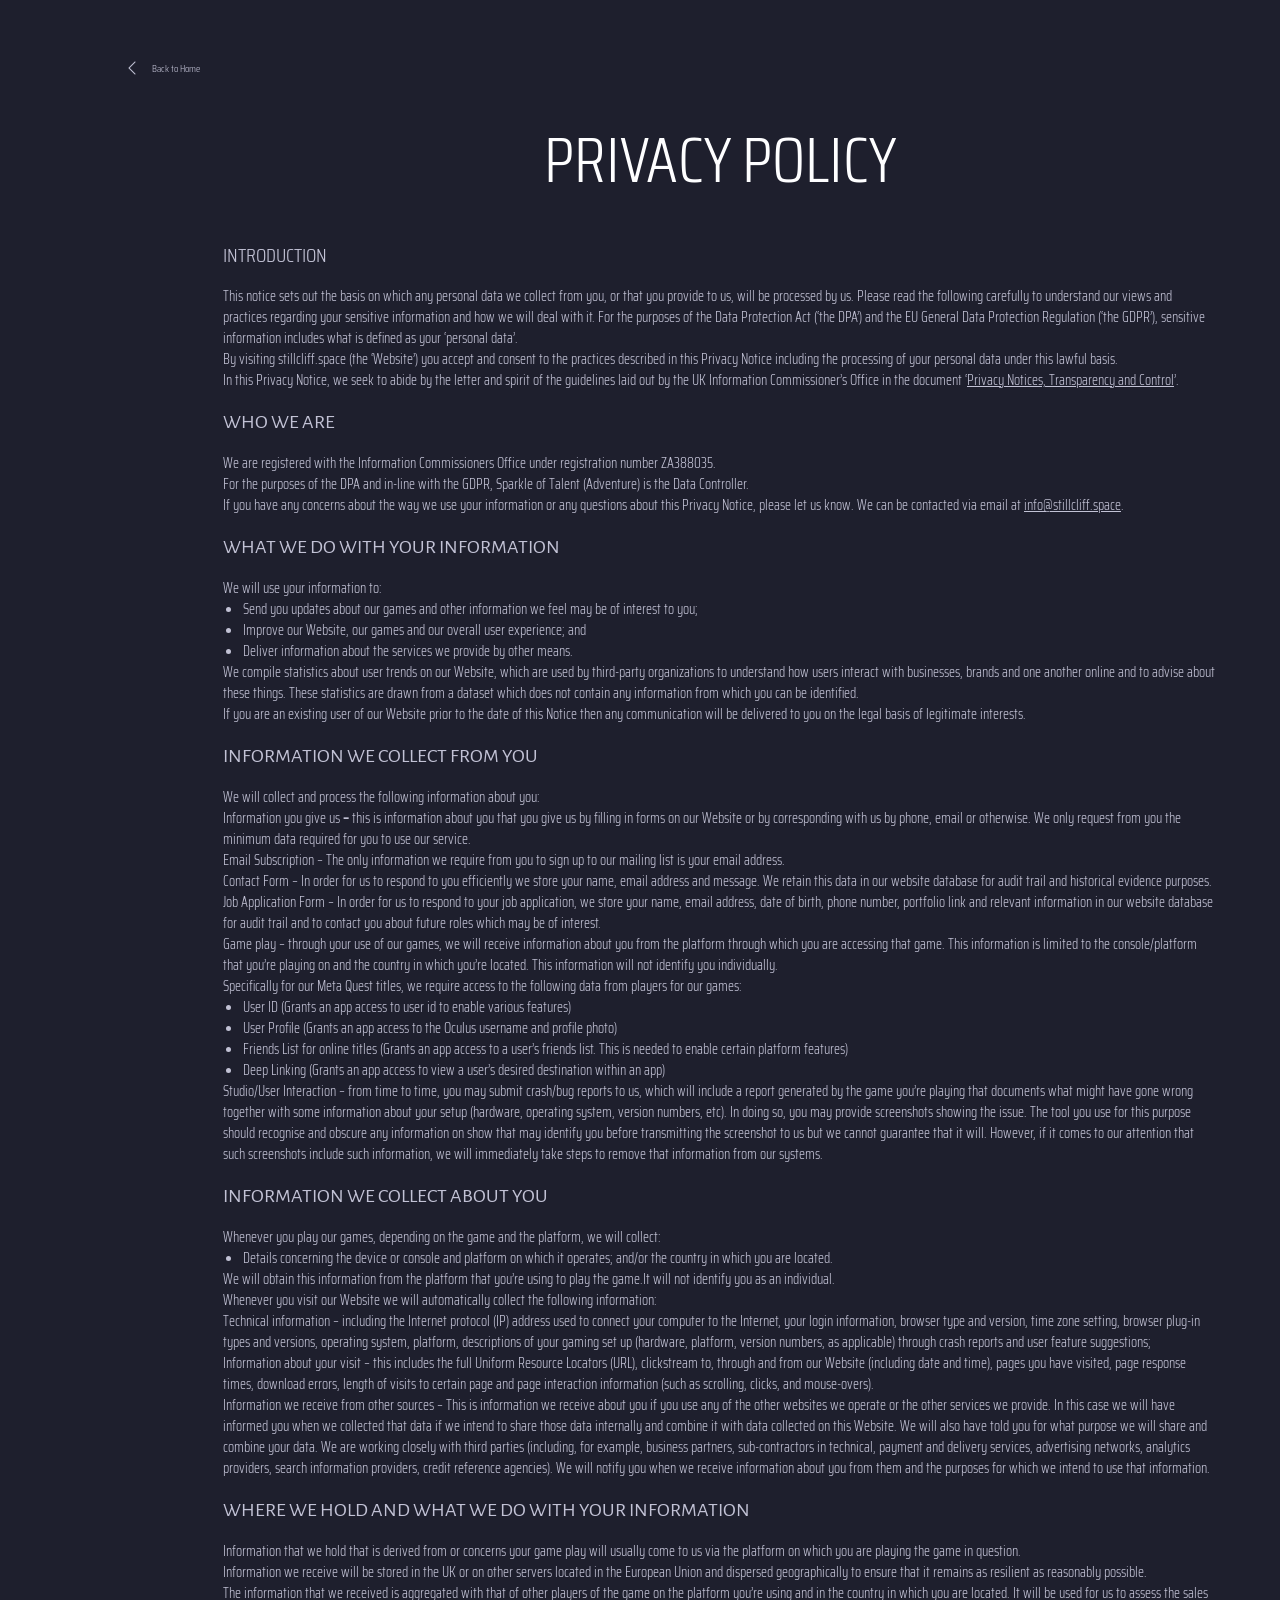
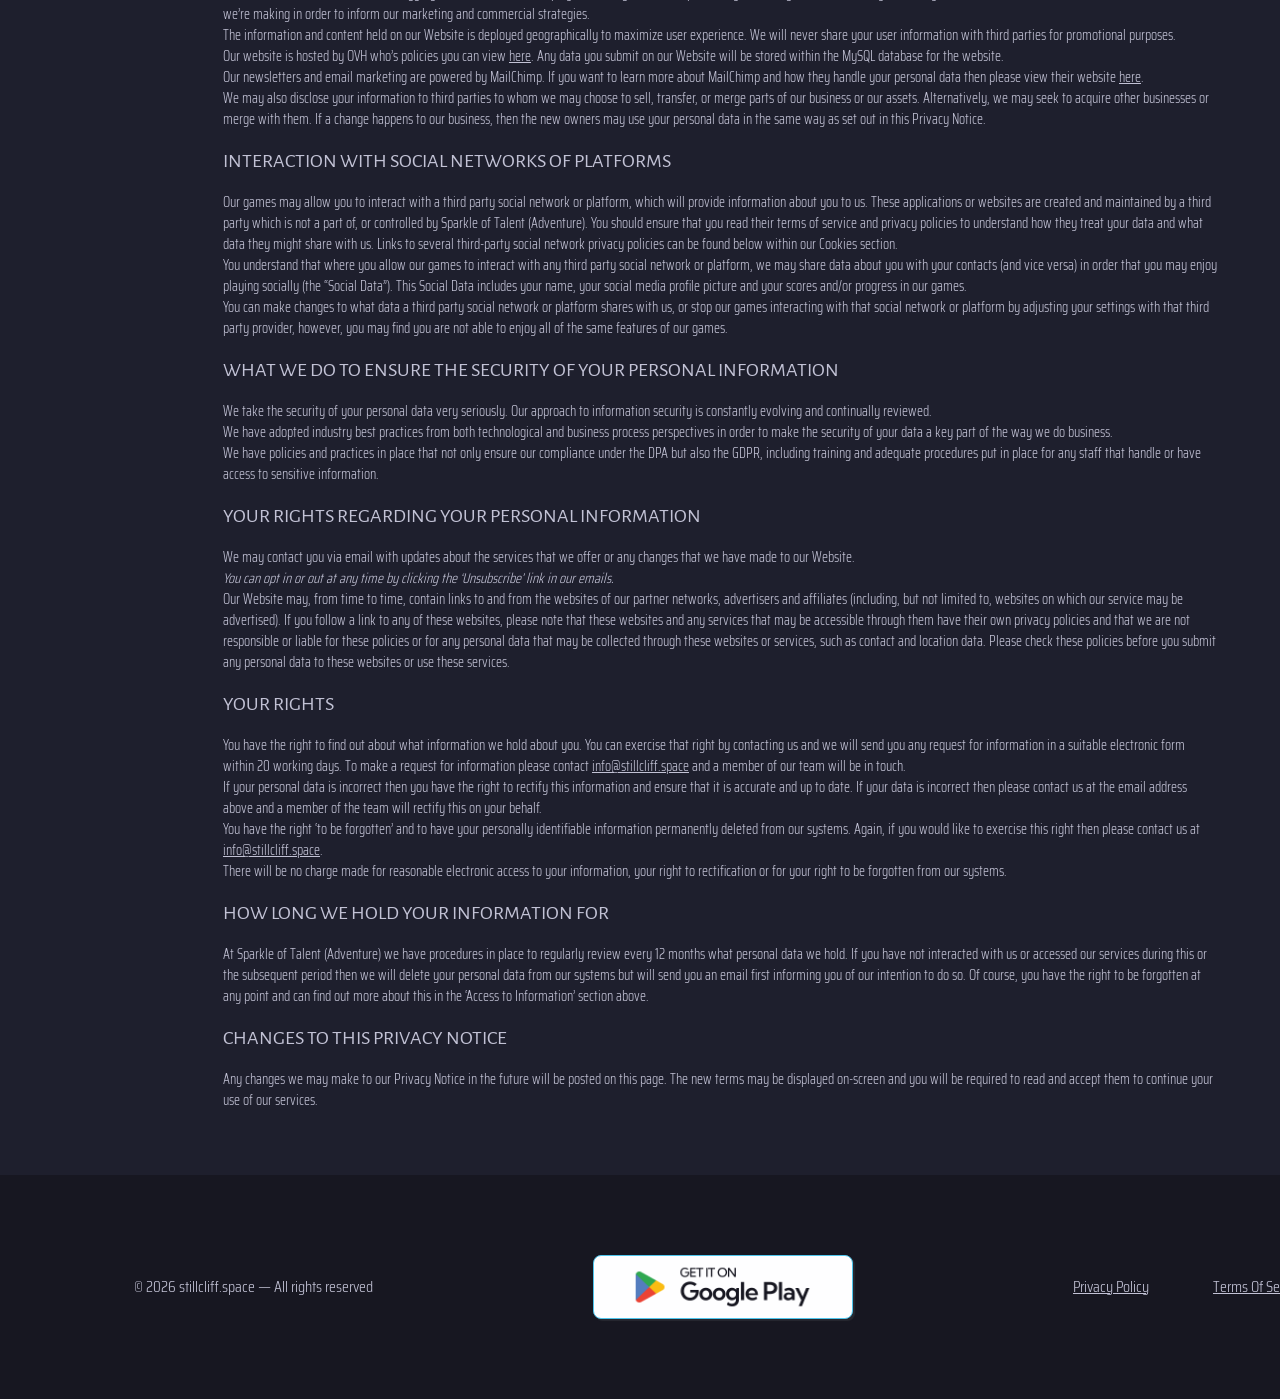
==== commit 7fd03a0b: "2" ====
--- a/policy.html
+++ b/policy.html
@@ -11,12 +11,12 @@
   </head>
 
   <body>
-    <header class="o-l-header o-l-header-terms">
-      <div class="o-l-header-background"></div>
-      <nav class="o-l-navigation">
-        <ul class="o-l-navigation-list-terms">
-          <li class="o-l-navigation-item">
-            <a href="/" class="o-l-header-terms-img">
+    <header class="o-c-header o-c-header-terms">
+      <div class="o-c-header-background"></div>
+      <nav class="o-c-navigation">
+        <ul class="o-c-navigation-list-terms">
+          <li class="o-c-navigation-item">
+            <a href="/" class="o-c-header-terms-img">
               <img
                 class=" "
                 alt="logo"
@@ -31,7 +31,7 @@
 
     <main style="background: #1e1f2d">
       <section>
-        <div class="o-l-policy-terms-container">
+        <div class="o-c-policy-terms-container">
           <h1>Privacy Policy</h1>
 
           <h2>Introduction</h2>
@@ -423,9 +423,9 @@
       </section>
     </main>
 
-    <footer class="o-l-footer" style="margin: auto; background: #171721">
-      <div class="o-l-footer-container">
-        <p class="o-l-footer-copyright o-l-footer-copyright-two">
+    <footer class="o-c-footer" style="margin: auto; background: #171721">
+      <div class="o-c-footer-container">
+        <p class="o-c-footer-copyright o-c-footer-copyright-two">
           © 2026 stillcliff.space — All rights reserved
         </p>
         <a
@@ -433,17 +433,17 @@
           href="https://play.google.com/store/apps/details?id=com.ffsvideogames.il8f2p&hl=en&gl=us"
         >
           <img
-            class="o-l-home-img o-l-footer-img"
+            class="o-c-home-img o-c-footer-img"
             src="/img/1.png"
             alt="button"
           />
         </a>
 
-        <div class="o-l-footer-wrapper">
-          <a class="o-l-footer-text" href="/policy.html">Privacy Policy</a>
-          <a class="o-l-footer-text" href="/terms.html">Terms Of Service </a>
+        <div class="o-c-footer-wrapper">
+          <a class="o-c-footer-text" href="/policy.html">Privacy Policy</a>
+          <a class="o-c-footer-text" href="/terms.html">Terms Of Service </a>
         </div>
-        <p class="o-l-footer-copyright o-l-footer-copyright-one">
+        <p class="o-c-footer-copyright o-c-footer-copyright-one">
           © 2026 stillcliff.space — All rights reserved
         </p>
       </div>
--- a/css/main.css
+++ b/css/main.css
@@ -61,17 +61,17 @@
   scale: 120%;
 }
 
-.o-l-header.is-open .o-l-header-background {
+.o-c-header.is-open .o-c-header-background {
   left: 0;
 }
-.o-l-header-button-wrapper {
+.o-c-header-button-wrapper {
   margin-left: auto;
 }
-.o-l-header-icon {
+.o-c-header-icon {
   display: none;
 }
 
-.o-l-header-icon-button {
+.o-c-header-icon-button {
   display: -webkit-box;
   display: -ms-flexbox;
   display: flex;
@@ -79,22 +79,22 @@
   border: none;
   border-radius: 50%;
 }
-.o-l-navigation-list.is-open {
+.o-c-navigation-list.is-open {
   right: 0;
 }
-.o-l-header-icon-menu {
+.o-c-header-icon-menu {
   display: block;
 }
 
-.o-l-header-icon-button.is-open .o-l-header-icon-menu {
+.o-c-header-icon-button.is-open .o-c-header-icon-menu {
   display: none;
 }
 
-.o-l-header-icon-button.is-open .o-l-header-icon-close {
+.o-c-header-icon-button.is-open .o-c-header-icon-close {
   display: block;
 }
 
-.o-l-header {
+.o-c-header {
   position: fixed;
   width: 100%;
   z-index: 5;
@@ -102,10 +102,10 @@
   background: transparent;
   display: flex;
   height: 48px;
-  background: #171a21;
-}
-
-.o-l-header-background {
+  background: #171721;
+}
+
+.o-c-header-background {
   position: absolute;
   top: 0;
   right: 0;
@@ -113,31 +113,31 @@
   left: 100%;
   z-index: -1;
   transition: left 0.3s ease;
-  background: #171a21;
-}
-.o-l-header.is-open .o-l-header-background {
+  background: #171721;
+}
+.o-c-header.is-open .o-c-header-background {
   left: 0;
 }
-.o-l-header-button-wrapper {
+.o-c-header-button-wrapper {
   margin-right: auto;
   display: flex;
   align-items: center;
   justify-content: space-between;
 }
 
-.o-l-header-icon-menu {
+.o-c-header-icon-menu {
   display: block;
 }
 
-.o-l-header-icon-button.is-open .o-l-header-icon-menu {
+.o-c-header-icon-button.is-open .o-c-header-icon-menu {
   display: none;
 }
 
-.o-l-header-icon-button.is-open .o-l-header-icon-close {
+.o-c-header-icon-button.is-open .o-c-header-icon-close {
   display: block;
 }
 
-.o-l-navigation {
+.o-c-navigation {
   display: -ms-flexbox;
   -webkit-box-orient: vertical;
   -webkit-box-direction: normal;
@@ -153,7 +153,7 @@
   position: relative;
 }
 
-.o-l-navigation-list {
+.o-c-navigation-list {
   display: flex;
   flex-direction: column;
   align-items: center;
@@ -167,17 +167,17 @@
   padding: 56px 32px;
 
   gap: 24px;
-  background: #171a21;
-}
-
-.o-l-navigation-list.is-open {
+  background: #171721;
+}
+
+.o-c-navigation-list.is-open {
   right: 0;
 }
 
-.o-l-navigation-link {
+.o-c-navigation-link {
   transition: all 0.3s ease-in-out;
   text-decoration: none;
-  background: #171a21;
+
   color: #cbd2d7;
   border-bottom: 1px solid transparent;
   width: 311px;
@@ -185,32 +185,32 @@
   padding-bottom: 8px;
   display: block;
   text-align: center;
-  font-family: Alegreya Sans;
-  font-weight: 400;
-  font-style: Regular;
+  font-family: Saira Condensed;
+  font-weight: 300;
+  font-style: Light;
   font-size: 16px;
   leading-trim: NONE;
   line-height: 100%;
   letter-spacing: 0%;
 }
 
-.o-l-navigation-link:hover,
-.o-l-navigatioт-link:focus {
-  border-bottom: 1px solid #eccf4e;
-}
-
-.o-l-header.is-open {
+.o-c-navigation-link:hover,
+.o-c-navigatioт-link:focus {
+  border-bottom: 1px solid #4ec5ec;
+}
+
+.o-c-header.is-open {
   background-color: transparent;
 }
 
-.o-l-navigation-img {
+.o-c-navigation-img {
   display: none;
 }
-.o-l-header-terms {
+.o-c-header-terms {
   background-color: transparent;
   padding-top: 12px;
 }
-.o-l-header-terms-img {
+.o-c-header-terms-img {
   display: flex;
   align-items: center;
   gap: 8px;
@@ -226,19 +226,19 @@
   color: #c2c2d5;
   text-decoration: none;
 }
-@media screen and (min-width: 1201px) {
-  .o-l-navigation-img {
+@media screen and (min-width: 1202px) {
+  .o-c-navigation-img {
     display: block;
-    margin-right: 440px;
-  }
-
-  .o-l-policy-terms-header-icon-menu {
+    margin-right: 426px;
+  }
+
+  .o-c-policy-terms-header-icon-menu {
     display: none;
   }
-  .o-l-header-button-wrapper {
+  .o-c-header-button-wrapper {
     display: none;
   }
-  .o-l-header {
+  .o-c-header {
     width: 100%;
     height: 70px;
     padding: 0;
@@ -248,10 +248,10 @@
     z-index: 1000;
   }
 
-  .o-l-header-icon-button {
+  .o-c-header-icon-button {
     display: none;
   }
-  .o-l-navigation {
+  .o-c-navigation {
     display: flex;
     flex-direction: row;
     flex: 1;
@@ -261,7 +261,7 @@
     margin: auto;
   }
 
-  .o-l-navigation-list {
+  .o-c-navigation-list {
     background-color: transparent;
     flex-direction: row;
     display: flex;
@@ -279,29 +279,30 @@
     padding: 0;
   }
 
-  .o-l-navigation-link {
+  .o-c-navigation-link {
     width: fit-content;
-    font-family: Alegreya Sans;
-    font-weight: 400;
-    font-style: Regular;
+    font-family: Saira Condensed;
+    font-weight: 300;
+    font-style: Light;
     font-size: 12px;
     leading-trim: NONE;
     line-height: 100%;
     letter-spacing: 0%;
+
     text-wrap: nowrap;
     padding: 8px 16px;
   }
 
-  .o-l-navigation-item-desk {
+  .o-c-navigation-item-desk {
     display: none;
   }
-  .o-l-header-terms {
+  .o-c-header-terms {
     background-color: transparent;
     padding-top: 56px;
   }
 }
 
-.o-l-home {
+.o-c-home {
   width: 375px;
   height: 811px;
   background-repeat: no-repeat;
@@ -310,222 +311,274 @@
   background-image: url("/img/1.\ Home\ mob.png");
   margin: auto;
 }
-.o-l-home-container {
-  width: 375px;
-
-  padding: 96px 26px 0px;
-  margin: auto;
-}
-
-.o-l-home-title {
-  font-family: Alegreya SC;
+.o-c-home-container {
+  width: 375px;
+
+  padding: 96px 16px 0px;
+  margin: auto;
+}
+
+.o-c-home-title {
+  font-family: Saira Condensed;
+  font-weight: 300;
+  font-style: Light;
+  font-size: 60px;
+  leading-trim: NONE;
+  line-height: 120%;
+  letter-spacing: 0%;
+  text-align: center;
+  text-transform: uppercase;
+  color: #fefeff;
+  text-shadow: 0px 0px 24px #4ec5ec;
+}
+
+.o-c-home-text {
+  font-family: Saira Condensed;
   font-weight: 400;
   font-style: Regular;
-  font-size: 40px;
-  leading-trim: NONE;
-  line-height: 130%;
-  letter-spacing: 0%;
-  text-align: center;
-  text-transform: uppercase;
-}
-
-.o-l-home-text {
-  font-family: Alegreya SC;
-  font-weight: 400;
-  font-style: Regular;
-  font-size: 24px;
-  leading-trim: NONE;
-  line-height: 150%;
-  letter-spacing: 0%;
-  text-align: center;
-  padding: 48px 0 311px;
-}
-.o-l-home-img {
+  font-size: 32px;
+  leading-trim: NONE;
+  line-height: 150%;
+  letter-spacing: 0%;
+  text-align: center;
+  color: #fefeff;
+  padding: 48px 0 315px;
+}
+.o-c-home-img {
   transition: all 0.3s ease-in-out;
-  box-shadow: 2px 2px 1px 0px #40434966;
-  border: 1px solid #273a51;
-  background: #fefeff;
   width: 260px;
   height: 64px;
   border-radius: 8px;
-  border-width: 1px;
-  margin: auto;
-}
-
-.o-l-home-img:hover {
+  margin: auto;
+  border: 1px solid #4ec5ec;
+  box-shadow: 2px 2px 1px 0px #40434966;
+  background: #fefeff;
+}
+
+.o-c-home-img:hover {
   transform: scale(1.1);
-  background: linear-gradient(180deg, #fefeff 0%, #cbd2d7 100%);
-}
-
-@media screen and (min-width: 1201px) {
-  .o-l-home {
+  box-shadow: 0px 0px 18px 3px #4ec5eccc;
+}
+
+@media screen and (min-width: 1202px) {
+  .o-c-home {
     width: auto;
-    height: 848px;
+    height: 830px;
     background-image: url("/img/1.\ HOME.png");
   }
-  .o-l-home-container {
-    width: 1440px;
-
-    padding: 128px 0px 0px;
-  }
-
-  .o-l-home-title {
-    font-family: Alegreya SC;
-    font-weight: 400;
-    font-style: Regular;
-    font-size: 48px;
+  .o-c-home-container {
+    width: 1440px;
+
+    padding: 96px 0px 0px;
+  }
+
+  .o-c-home-title {
+    font-family: Saira Condensed;
+    font-weight: 300;
+    font-style: Light;
+    font-size: 80px;
     leading-trim: NONE;
-    line-height: 140%;
+    line-height: 100%;
     letter-spacing: 0%;
     text-align: center;
     text-transform: uppercase;
   }
 
-  .o-l-home-text {
-    font-family: Alegreya SC;
+  .o-c-home-text {
+    font-family: Saira Condensed;
     font-weight: 400;
     font-style: Regular;
-    font-size: 24px;
+    font-size: 32px;
     leading-trim: NONE;
     line-height: 150%;
     letter-spacing: 0%;
     text-align: center;
-    padding: 48px 0;
-  }
-}
-
-.o-l-about-container {
+
+    padding: 32px 0;
+  }
+}
+.o-c-about {
+  background-repeat: no-repeat;
+  background-size: cover;
+  background-position: center;
+  background-image: url("/img/2\ About\ the\ Game\ mob.png");
+  height: 758px;
+  width: 375px;
+  margin: auto;
+}
+.o-c-progression {
+  background-repeat: no-repeat;
+  background-size: cover;
+  background-position: center;
+  background-image: url("/img/7\ Progression\ mob.png");
+  height: 642px;
+  width: 375px;
+  margin: auto;
+}
+.o-c-about-container {
   width: 375px;
   padding: 64px 16px;
   margin: auto;
 }
-.o-l-about-title {
-  font-family: Alegreya Sans;
-  font-weight: 400;
-  font-style: Regular;
+.o-c-progression-container {
+  width: 375px;
+  padding: 64px 16px;
+  margin: auto;
+}
+.o-c-about-title {
+  font-family: Saira Condensed;
+  font-weight: 300;
+  font-style: Light;
   font-size: 12px;
   leading-trim: NONE;
   line-height: 150%;
   letter-spacing: 0%;
   text-align: center;
+
   color: #fefeff;
   display: flex;
   align-items: center;
   gap: 16px;
   margin-left: 4px;
 }
-.o-l-about-title-img {
-  width: 13px;
+.o-c-about-title-img {
+  width: 16px;
   height: 18px;
 }
-
-.o-l-about-text {
-  font-family: Alegreya Sans;
-  font-weight: 400;
-  font-style: Regular;
+.o-c-about-title-two {
+  font-family: Saira Condensed;
+  font-weight: 300;
+  font-style: Light;
+  font-size: 32px;
+  leading-trim: NONE;
+  line-height: 150%;
+  letter-spacing: 0%;
+  text-align: center;
+  text-transform: uppercase;
+  color: #fefeff;
+  padding-top: 64px;
+  text-shadow: 0px 0px 8px #4ec5eccc;
+}
+.o-c-about-text {
+  font-family: Saira Condensed;
+  font-weight: 300;
+  font-style: Light;
   font-size: 16px;
   leading-trim: NONE;
   line-height: 150%;
   letter-spacing: 0%;
   text-align: center;
-  padding-top: 48px;
-}
-
-@media screen and (min-width: 1201px) {
-  .o-l-about-container {
+  color: #c2c2d5;
+  padding-top: 40px;
+  margin: auto;
+}
+
+@media screen and (min-width: 1202px) {
+  .o-c-about {
+    background-image: url("/img/2\ About\ the\ Game.png");
+    height: 1066px;
+    width: auto;
+    margin: auto;
+  }
+
+  .o-c-about-container {
     width: 1440px;
     padding: 80px 120px;
   }
-  .o-l-about-text {
-    width: 790px;
-    margin: auto;
-  }
-  .o-l-about-title {
+  .o-c-progression {
+    background-image: url("/img/7\ Progression.png");
+    height: 978px;
+    width: auto;
+    margin: auto;
+  }
+
+  .o-c-progression-container {
+    width: 1440px;
+    padding: 80px 120px;
+  }
+  .o-c-about-title-two {
+    padding-top: 48px;
+  }
+  .o-c-about-text {
+    width: 736px;
+    margin: auto;
+    padding-top: 48px;
+  }
+  .o-c-progression-text {
+    width: 756px;
+  }
+  .o-c-about-title {
     margin: 0;
   }
 }
-.o-l-why {
-  margin: auto;
-  width: 375px;
-  height: 1016px;
-  background-repeat: no-repeat;
-  background-size: cover;
-  background-position: center;
-  background-image: url("/img/why/3\ How\ to\ play\ mob.png");
-}
-
-.o-l-why-container {
+
+.o-c-why-container {
   width: 375px;
   margin: auto;
   padding: 64px 16px;
 }
-.o-l-about-title-two {
-  font-family: Alegreya SC;
-  font-weight: 400;
-  font-style: Regular;
-  font-size: 32px;
-  leading-trim: NONE;
-  line-height: 150%;
-  letter-spacing: 0%;
-  text-align: center;
-  text-transform: uppercase;
-  padding-top: 64px;
-}
-.o-l-why-list {
-  padding-top: 48px;
+.o-c-about-text-two {
+  font-family: Saira Condensed;
+  font-weight: 275;
+  font-style: ExtraLight;
+  font-size: 24px;
+  leading-trim: NONE;
+  line-height: 150%;
+  letter-spacing: 0%;
+  text-align: center;
+}
+.o-c-why-list {
+  padding-top: 32px;
   display: flex;
   flex-direction: column;
   gap: 16px;
 }
-.o-l-why-item {
+.o-c-why-item {
   display: flex;
   justify-content: center;
+  background: linear-gradient(180deg, #1e1f2d 0%, #171721 100%);
   width: 343px;
-  height: 64px;
+  height: 152px;
   gap: 16px;
   border-radius: 8px;
   padding-top: 16px;
+  padding-right: 32px;
   padding-bottom: 16px;
-  font-family: Alegreya Sans;
-  font-weight: 400;
-  font-style: Regular;
+  padding-left: 32px;
+  font-family: Saira Condensed;
+  font-weight: 300;
+  font-style: Light;
   font-size: 16px;
   leading-trim: NONE;
-  line-height: 150%;
-  letter-spacing: 0%;
-  text-align: center;
-
-  background: linear-gradient(180deg, #1e222d 0%, #171a21 100%);
-}
-.o-l-why-img {
-  width: 32px;
-}
-
-@media screen and (min-width: 1201px) {
-  .o-l-why {
-    width: auto;
-    height: 918px;
-    background-image: url("/img/why/3\ How\ to\ Play.png");
-  }
-  .o-l-why-container {
+
+  text-align: center;
+  align-items: center;
+}
+.o-c-why-img {
+  width: 120px;
+}
+
+@media screen and (min-width: 1202px) {
+  .o-c-why-container {
     width: 1440px;
     padding: 80px 120px;
   }
-  .o-l-about-title-two {
+
+  .o-c-why-list {
     padding-top: 48px;
-  }
-  .o-l-why-list {
-    padding-top: 72px;
     display: flex;
     flex-direction: row;
+    justify-content: center;
     gap: 32px;
   }
-  .o-l-why-item {
+  .o-c-why-item {
     width: 210px;
-    height: 128px;
+    height: 218px;
     flex-direction: column;
+
     gap: 16px;
-    align-items: center;
+    background: linear-gradient(180deg, #1e1f2d 0%, #171721 100%);
+
     border-radius: 8px;
     padding-top: 16px;
     padding-right: 32px;
@@ -534,242 +587,231 @@
   }
 }
 
-.o-l-uniqueness {
-  margin: auto;
-  width: 375px;
-  height: 694px;
+.o-c-uniqueness {
+  margin: auto;
+  width: 375px;
+  height: 516px;
   background-repeat: no-repeat;
   background-size: cover;
   background-position: center;
-  background-image: url("/img/4\ Game\ Experience\ mob.png");
-}
-.o-l-uniqueness-container {
+  background-image: url("/img/4\ Game\ Feel\ mob.png");
+}
+.o-c-uniqueness-container {
   margin: auto;
   width: 375px;
   padding: 64px 16px 0;
 }
-
-@media screen and (min-width: 1201px) {
-  .o-l-uniqueness {
+.o-c-uniqueness-text {
+  width: 273px;
+}
+
+@media screen and (min-width: 1202px) {
+  .o-c-uniqueness {
     width: auto;
-    height: 978px;
-    background-image: url("/img/4\ Game\ Experience.png");
-  }
-  .o-l-uniqueness-container {
+    height: 948px;
+    background-image: url("/img/4\ Game\ Feel.png");
+  }
+  .o-c-uniqueness-container {
     margin: auto;
     width: 1440px;
     padding: 80px 120px;
   }
-  .o-l-uniqueness-text {
-    width: 896px;
-  }
-}
-
-.o-l-how-container {
+  .o-c-uniqueness-text {
+    width: 400px;
+  }
+}
+
+.o-c-how-container {
   margin: auto;
   width: 375px;
   padding: 64px 16px;
 }
-.o-l-how-list {
+.o-c-how-list {
   padding: 48px 21px 0px;
   display: flex;
   flex-direction: column;
   gap: 16px;
 }
 
-.o-l-how-item {
-  display: flex;
-  flex-direction: column;
-  width: 293px;
-  height: 289px;
+.o-c-how-item {
+  display: flex;
+  width: 343px;
+  height: 152px;
   gap: 16px;
+
   border-radius: 8px;
-  padding-top: 32px;
-  padding-right: 16px;
-  padding-bottom: 32px;
-  padding-left: 16px;
-
-  background: linear-gradient(180deg, #1e222d 0%, #171a21 100%);
-}
-
-.o-l-how-text {
-  font-family: Alegreya Sans;
-  font-weight: 400;
-  font-style: Regular;
+  padding: 16px;
+  align-items: center;
+  background: linear-gradient(180deg, #1e1f2d 0%, #171721 100%);
+}
+
+.o-c-how-text {
+  font-family: Saira Condensed;
+  font-weight: 300;
+  font-style: Light;
   font-size: 16px;
   leading-trim: NONE;
   line-height: 150%;
   letter-spacing: 0%;
   text-align: center;
 }
-.o-l-how-img {
-  width: 260px;
-  height: 185px;
-}
-@media screen and (min-width: 1201px) {
-  .o-l-how-container {
+.o-c-how-img {
+  width: 120px;
+}
+@media screen and (min-width: 1202px) {
+  .o-c-how-container {
     margin: auto;
     width: 1440px;
     padding: 80px 120px;
   }
-  .o-l-how-list {
+  .o-c-how-list {
     padding: 48px 11px 0px;
     display: flex;
     flex-direction: row;
     gap: 32px;
   }
 
-  .o-l-how-item {
+  .o-c-how-item {
     width: 210px;
-    height: 231px;
+    flex-direction: column;
+    height: 192px;
     gap: 16px;
     border-radius: 8px;
-    padding-top: 32px;
-    padding-right: 16px;
-    padding-bottom: 32px;
-    padding-left: 16px;
-  }
-  .o-l-how-img {
-    width: 178px;
-    height: 127px;
-  }
-}
-
-.o-l-reviews {
-  margin: auto;
-  width: 375px;
-  height: 728px;
-  background-repeat: no-repeat;
-  background-size: cover;
-  background-position: center;
-  background-image: url("/img/7\ Player\ Reviews\ mob.png");
-}
-.o-l-reviews-container {
-  margin: auto;
-  padding: 64px 16px 0;
-  width: 375px;
-}
-.o-l-reviews-list {
-  padding-top: 64px;
-  margin: auto;
-}
-
-.o-l-reviews-item {
+    padding: 16px;
+  }
+}
+
+.o-c-reviews {
+  margin: auto;
+  background: linear-gradient(180deg, #171721 0%, #1e1f2d 50%, #171721 100%);
+}
+.o-c-reviews-container {
+  margin: auto;
+  padding: 64px 16px;
+  width: 375px;
+}
+.o-c-reviews-list {
+  padding-top: 48px;
+  margin: auto;
+}
+
+.o-c-reviews-item {
   margin: 0 8px;
-  background: #171a21;
-  border: 1px solid #273a51;
+  background: #171721;
   width: 210px;
-  height: 160px;
-  gap: 16px;
+  height: 142px;
   border-radius: 8px;
-  border-width: 1px;
-  padding-top: 24px;
-  padding-right: 16px;
-  padding-bottom: 24px;
-  padding-left: 16px;
-}
-
-.o-l-reviews-item-top {
+  padding: 23px 15px;
+
+  border: 1px solid #272f51;
+}
+
+.o-c-reviews-item-top {
   display: flex;
   justify-content: space-between;
   align-items: center;
 }
-.o-l-reviews-img {
+.o-c-reviews-img {
   height: 12px;
 }
-.o-l-reviews-text-bold {
-  font-family: Alegreya Sans;
-  font-weight: 400;
-  font-style: Regular;
+.o-c-reviews-text-bold {
+  font-family: Saira Condensed;
+  font-weight: 300;
+  font-style: Light;
   font-size: 16px;
   leading-trim: NONE;
   line-height: 150%;
   letter-spacing: 0%;
-}
-
-.o-l-reviews-text {
-  font-family: Alegreya Sans;
-  font-weight: 400;
-  font-style: Regular;
+  color: #fefeff;
+}
+
+.o-c-reviews-text {
+  font-family: Saira Condensed;
+  font-weight: 300;
+  font-style: Light;
   font-size: 12px;
   leading-trim: NONE;
   line-height: 150%;
   letter-spacing: 0%;
+  color: #c2c2d5;
   padding-top: 16px;
 }
 
-@media screen and (min-width: 1201px) {
-  .o-l-reviews {
+@media screen and (min-width: 1202px) {
+  .o-c-reviews {
     width: auto;
-    height: 1086px;
-    background-image: url("/img/7\ Player\ Reviews.png");
-  }
-  .o-l-reviews-container {
+    background: linear-gradient(180deg, #171721 0%, #1e1f2d 50%, #171721 100%);
+  }
+  .o-c-reviews-container {
     margin: auto;
     padding: 80px 120px;
     width: 1440px;
   }
-  .o-l-reviews-list {
+  .o-c-reviews-list {
     padding-top: 48px;
     margin: auto;
   }
 
-  .o-l-reviews-item {
+  .o-c-reviews-item {
     margin: 0 16px;
   }
 }
-
-.o-l-faq-container {
+.o-c-faq {
+  background: linear-gradient(180deg, #171721 0%, #1e1f2d 50%, #171721 100%);
+}
+.o-c-faq-container {
   padding: 64px 16px;
   width: 375px;
   margin: auto;
 }
-.o-l-faq-list {
+.o-c-faq-list {
   padding-top: 48px;
   display: flex;
   flex-direction: column;
   gap: 16px;
 }
 
-.o-l-faq-item {
+.o-c-faq-item {
   padding: 8px 4px 0;
 }
 
-.o-l-faq-question {
+.o-c-faq-question {
   display: flex;
   justify-content: space-between;
   align-items: center;
   padding-bottom: 8px;
-  border-bottom: 1px solid #273a51;
-  font-family: Alegreya Sans;
-  font-weight: 400;
-  font-style: Regular;
+  font-family: Saira Condensed;
+  font-weight: 275;
+  font-style: ExtraLight;
   font-size: 24px;
   leading-trim: NONE;
   line-height: 150%;
   letter-spacing: 0%;
-}
-
-.o-l-faq-answer {
-  font-family: Alegreya Sans;
-  font-weight: 400;
-  font-style: Regular;
+  color: #c2c2d5;
+  border-bottom: 1px solid #272f51;
+}
+
+.o-c-faq-answer {
+  font-family: Saira Condensed;
+  font-weight: 300;
+  font-style: Light;
   font-size: 16px;
   leading-trim: NONE;
   line-height: 150%;
   letter-spacing: 0%;
-}
-.o-l-toggle-button {
+  color: #fefeff;
+}
+.o-c-toggle-button {
   background: none;
   border: none;
   cursor: pointer;
 }
 
-.o-l-toggle-button img {
+.o-c-toggle-button img {
   transition: transform 0.3s ease;
   width: 24px;
 }
-.o-l-faq-answer {
+.o-c-faq-answer {
   max-height: 0;
   overflow: hidden;
   transition:
@@ -778,48 +820,43 @@
   opacity: 0;
 }
 
-.o-l-faq-answer.open {
+.o-c-faq-answer.open {
   max-height: 200px;
   opacity: 1;
   padding-top: 16px;
 }
 
-.o-l-toggle-button img.rotated {
+.o-c-toggle-button img.rotated {
   transform: rotate(180deg);
 }
-@media screen and (min-width: 1201px) {
-  .o-l-faq-container {
+@media screen and (min-width: 1202px) {
+  .o-c-faq-container {
     padding: 80px 120px;
     width: 1440px;
     margin: auto;
   }
-  .o-l-faq-list {
+  .o-c-faq-list {
     padding: 48px 71px;
   }
 
-  .o-l-faq-item {
+  .o-c-faq-item {
     padding: 8px 4px 0;
   }
 
-  .o-l-faq-question {
-    display: flex;
-    justify-content: space-between;
-    align-items: center;
-    padding-bottom: 8px;
-    border-bottom: 1px solid #273a51;
-    font-family: Alegreya Sans;
-    font-weight: 400;
-    font-style: Regular;
+  .o-c-faq-question {
+    font-family: Saira Condensed;
+    font-weight: 275;
+    font-style: ExtraLight;
     font-size: 24px;
     leading-trim: NONE;
     line-height: 150%;
     letter-spacing: 0%;
   }
 
-  .o-l-faq-answer {
-    font-family: Alegreya Sans;
-    font-weight: 400;
-    font-style: Regular;
+  .o-c-faq-answer {
+    font-family: Saira Condensed;
+    font-weight: 300;
+    font-style: Light;
     font-size: 16px;
     leading-trim: NONE;
     line-height: 150%;
@@ -827,141 +864,148 @@
   }
 }
 
-.o-l-gallery-container {
+.o-c-gallery-container {
   width: 375px;
   margin: auto;
   padding: 64px 16px;
 }
-.o-l-gallery-list {
+.o-c-gallery-list {
   width: auto;
   padding-top: 48px;
   margin: auto;
 }
 
-.o-l-gallery-item {
-  width: 303px;
+.o-c-gallery-item {
+  width: 300px;
+  height: 255px;
+
+  border-radius: 8px;
+
   overflow: hidden;
   position: relative;
-  margin: 0 10px;
-}
-
-.o-l-gallery-image {
+  margin: 0 6px;
+}
+
+.o-c-gallery-image {
   width: 100%;
   height: 100%;
   object-fit: cover;
   object-position: center;
 }
-.o-l-gallery-button-container {
+.o-c-gallery-button-container {
   display: none;
 }
-@media screen and (min-width: 1201px) {
-  .o-l-gallery-button-container {
+@media screen and (min-width: 1202px) {
+  .o-c-gallery-button-container {
     display: flex;
     align-items: center;
     justify-content: center;
     gap: 32px;
   }
 
-  .o-l-gallery-button {
+  .o-c-gallery-button {
     background-color: transparent;
     border: none;
     padding: 0;
     -webkit-transition: scale 0.3s ease;
     transition: scale 0.3s ease;
   }
-  .o-l-gallery-button-icon {
+  .o-c-gallery-button-icon {
     width: 56px;
     height: 56px;
   }
-  .o-l-gallery-button:hover {
+  .o-c-gallery-button:hover {
     scale: 120%;
   }
 
-  .o-l-gallery-container {
+  .o-c-gallery-container {
     width: 1440px;
     margin: auto;
     padding: 80px 120px;
     position: relative;
   }
-  .o-l-gallery-list {
+  .o-c-gallery-list {
     width: auto;
-    padding: 48px 20px;
-    margin: auto;
-  }
-  .o-l-gallery-item {
-    width: 560px;
+    padding: 48px 40px;
+    margin: auto;
+  }
+  .o-c-gallery-item {
+    width: 800px;
+    height: 450px;
+    border-radius: 8px;
 
     margin: 0 8px;
   }
-  .o-l-gallery-list-left {
+  .o-c-gallery-list-left {
     position: absolute;
-    top: 373px;
+    top: 439px;
     left: 120px;
   }
-  .o-l-gallery-list-right {
+  .o-c-gallery-list-right {
     position: absolute;
-    top: 373px;
+    top: 439px;
 
     right: 120px;
   }
 }
 
-.o-l-features {
-  margin: auto;
-  width: 375px;
-  height: 469px;
-  background-image: url("/img/9\ contact\ mob.png");
+.o-c-features {
+  margin: auto;
+  width: 375px;
+  height: 582px;
+  background-image: url("/img/10\ contact\ mob.png");
   background-repeat: no-repeat;
   background-size: cover;
-  background-position: bottom;
-}
-.o-l-features-container {
+  background-position: calc();
+}
+.o-c-features-container {
   width: 375px;
   margin: auto;
   padding: 64px 16px;
 }
 
-.o-l-features-item {
+.o-c-features-item {
   display: flex;
   align-items: center;
   justify-content: center;
-  gap: 32px;
-  padding-top: 48px;
+  gap: 16px;
+  padding-top: 40px;
 
   text-decoration: none;
 }
 
-.o-l-features-img {
-  width: 24px;
-}
-
-.o-l-features-text {
-  font-family: Alegreya Sans;
-  font-weight: 400;
-  font-style: Regular;
+.o-c-features-img {
+  width: 32px;
+}
+
+.o-c-features-text {
+  font-family: Saira Condensed;
+  font-weight: 300;
+  font-style: Light;
   font-size: 24px;
   leading-trim: NONE;
   line-height: 150%;
   letter-spacing: 0%;
   text-align: center;
-  color: #cbd2d7;
+
+  color: #c2c2d5;
   text-decoration: none;
 }
 
-@media screen and (min-width: 1201px) {
-  .o-l-features {
+@media screen and (min-width: 1202px) {
+  .o-c-features {
     width: auto;
-    height: 1028px;
-    background-image: url("/img/9\ Contact.png");
-  }
-  .o-l-features-container {
+    height: 966px;
+    background-image: url("/img/10\ Contact.png");
+  }
+  .o-c-features-container {
     width: 1440px;
     margin: auto;
     padding: 80px 120px;
   }
 }
 
-.o-l-policy-terms-container {
+.o-c-policy-terms-container {
   padding: 104px 16px 48px;
   width: 375px;
   margin: auto;
@@ -975,7 +1019,7 @@
   color: #c2c2d5;
 }
 
-.o-l-policy-terms-container h1 {
+.o-c-policy-terms-container h1 {
   font-family: Saira Condensed;
   font-weight: 300;
   font-style: Light;
@@ -988,7 +1032,7 @@
   text-align: center;
   margin-bottom: 48px;
 }
-.o-l-policy-terms-container h3 {
+.o-c-policy-terms-container h3 {
   font-family: Alegreya Sans;
   font-weight: 400;
   font-style: Regular;
@@ -999,7 +1043,7 @@
   text-transform: uppercase;
   margin: 16px 0;
 }
-.o-l-policy-terms-container h2 {
+.o-c-policy-terms-container h2 {
   font-family: Saira Condensed;
   font-weight: 300;
   font-style: Light;
@@ -1011,13 +1055,13 @@
 
   margin: 16px 0;
 }
-.o-l-policy-terms-container ul {
+.o-c-policy-terms-container ul {
   list-style-type: disc;
   margin-left: 20px;
   margin-bottom:;
 }
 
-.o-l-policy-terms-container a {
+.o-c-policy-terms-container a {
   color: #c2c2d5;
   font-family: Saira Condensed;
   font-weight: 300;
@@ -1032,12 +1076,12 @@
   text-decoration-thickness: 0%;
   text-decoration-skip-ink: auto;
 }
-@media screen and (min-width: 1201px) {
-  .o-l-policy-terms-container {
+@media screen and (min-width: 1202px) {
+  .o-c-policy-terms-container {
     padding: 128px 223px 64px;
     width: 1440px;
   }
-  .o-l-policy-terms-container h1 {
+  .o-c-policy-terms-container h1 {
     font-family: Saira Condensed;
     font-weight: 300;
     font-style: Light;
@@ -1049,7 +1093,7 @@
   }
 }
 
-.o-l-footer-container {
+.o-c-footer-container {
   width: 375px;
   padding: 64px 0 58px;
   margin: auto;
@@ -1061,7 +1105,7 @@
   color: #c2c2d5;
 }
 
-.o-l-footer-wrapper {
+.o-c-footer-wrapper {
   display: flex;
   flex-direction: row;
   align-items: center;
@@ -1080,12 +1124,12 @@
   text-decoration-skip-ink: auto;
 }
 
-.o-l-footer-text {
+.o-c-footer-text {
   text-decoration: none;
   color: inherit;
 }
 
-.o-l-footer-copyright {
+.o-c-footer-copyright {
   font-family: Saira Condensed;
   font-weight: 300;
   font-style: Light;
@@ -1095,14 +1139,14 @@
   letter-spacing: 0%;
   text-align: center;
 }
-.o-l-footer-copyright-two {
+.o-c-footer-copyright-two {
   display: none;
 }
-.o-l-footer-img {
+.o-c-footer-img {
   width: 260px;
 }
-@media screen and (min-width: 1201px) {
-  .o-l-footer-container {
+@media screen and (min-width: 1202px) {
+  .o-c-footer-container {
     width: 1440px;
     padding: 80px 120px;
     display: flex;
@@ -1111,14 +1155,14 @@
     gap: 220px;
   }
 
-  .o-l-footer-wrapper {
+  .o-c-footer-wrapper {
     gap: 64px;
   }
 
-  .o-l-footer-copyright-two {
+  .o-c-footer-copyright-two {
     display: block;
   }
-  .o-l-footer-copyright-one {
+  .o-c-footer-copyright-one {
     display: none;
   }
 }
